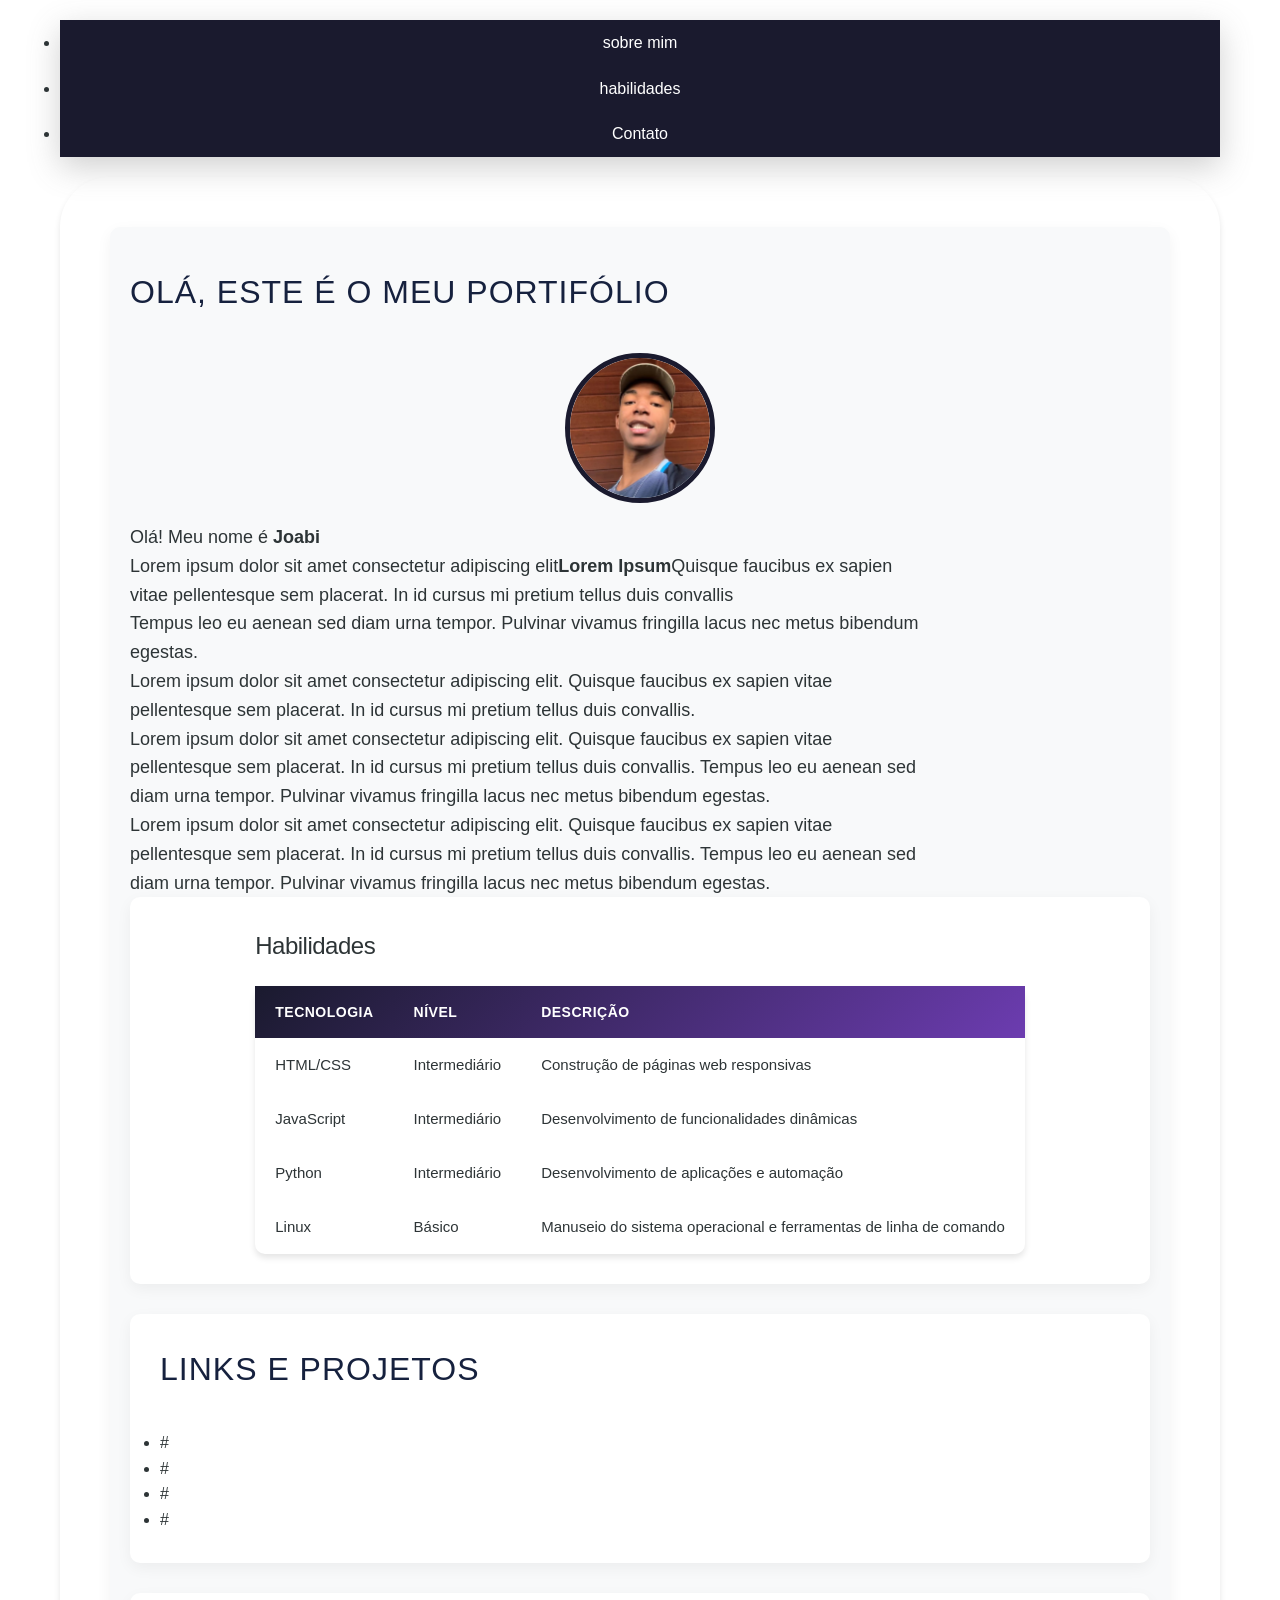
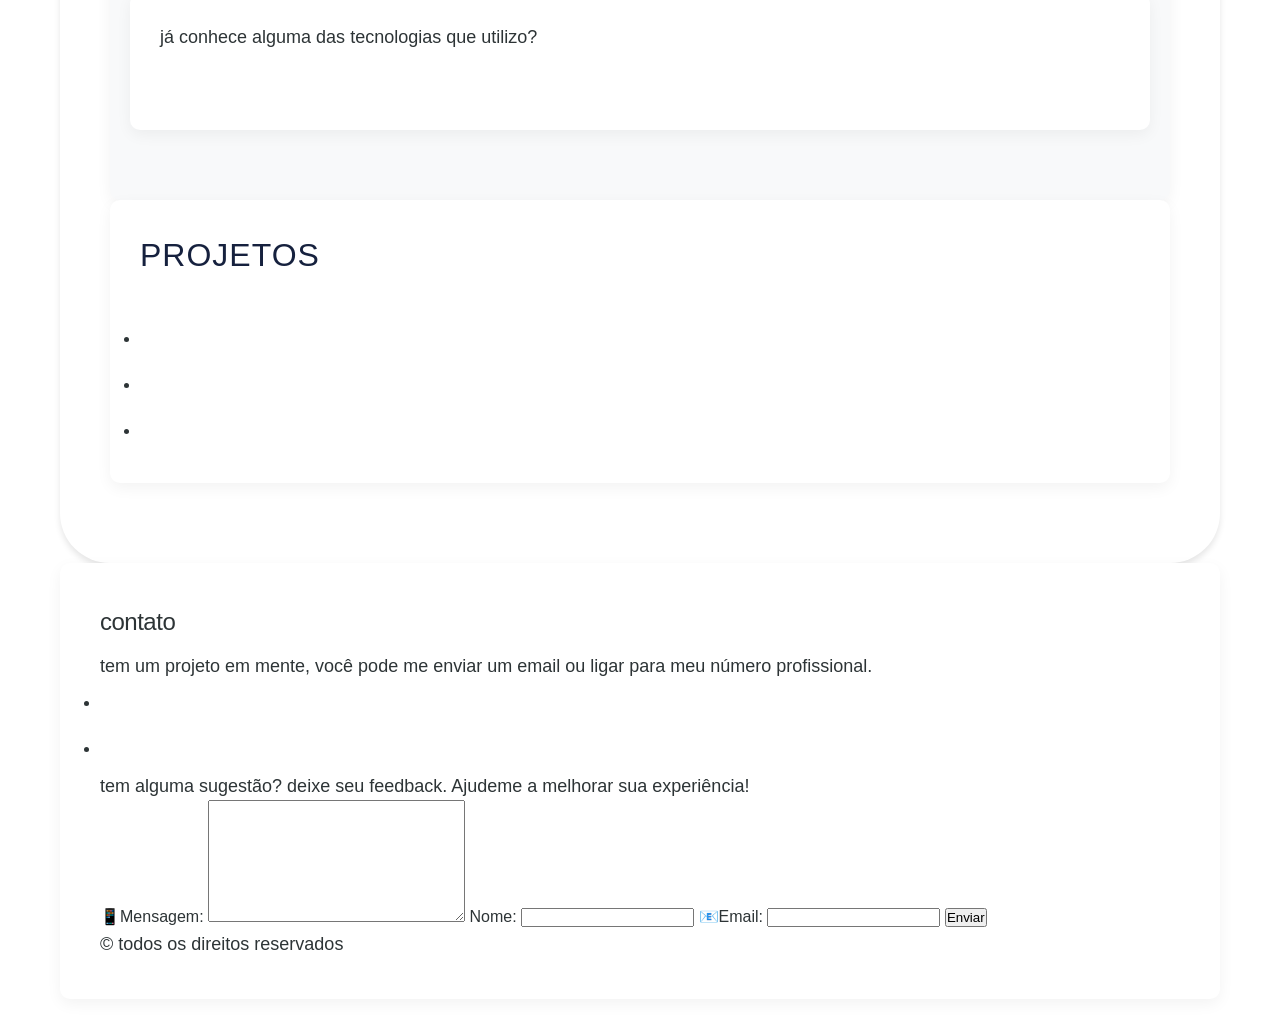
==== index.html @ afc43350 "ajustando texto corigindo erros de digitação e ajustando textos" ====
<!DOCTYPE html>
<html lang="pt-br">

<head>
    <meta charset="UTF-8">
    <meta name="viewport" content="width=device-width, initial-scale=1.0">
    <link rel="shortcut icon" href="favicon_io/favicon.ico" type="image/x-icon">
    <link rel="stylesheet" href="style.css">
    <title>projeto portifólio</title>
</head>

<body>
    <header>
        <nav class="glass-nav" id="glassnv"> <!--menu de navegacao-->
            <ul> <!--lista nao ordenada de links navegcao-->
                <li><a href="#sobre-mim">sobre mim</a></li>
                <li><a href="#habilidades">habilidades</a></li>
                <li><a href="#contato">Contato</a></li>
            </ul>
        </nav>
    </header>
    
    <main>
        <section class="container-principal" id="container-principal"> <!-- seção principal -->
            <h2 id="sobre-mim">Olá, este é o meu portifólio</h2>
            <img id="perfil-foto" src="imagens/perfilfoto.png" alt="Uma exposição de arte com quadros" />
            <div class="container-ptincipal-overlay">
                <article>
                    <p>Olá! Meu nome é <strong>Joabi</strong></p>

                    <p>Lorem ipsum dolor sit amet consectetur adipiscing elit<strong>Lorem Ipsum</strong>Quisque
                        faucibus ex
                        sapien vitae pellentesque sem placerat. In id cursus mi pretium tellus duis convallis</p>
                    <p>Tempus leo eu aenean sed diam urna tempor. Pulvinar vivamus fringilla lacus nec metus bibendum
                        egestas.</p>

                    <p>Lorem ipsum dolor sit amet consectetur adipiscing elit. Quisque faucibus ex sapien vitae
                        pellentesque
                        sem placerat. In id cursus mi pretium tellus duis convallis.</p>

                    <p>Lorem ipsum dolor sit amet consectetur adipiscing elit. Quisque faucibus ex sapien vitae
                        pellentesque sem placerat. In id cursus mi pretium tellus duis convallis. Tempus leo eu aenean
                        sed diam urna tempor. Pulvinar vivamus fringilla lacus nec metus bibendum egestas.</p>

                    <p>Lorem ipsum dolor sit amet consectetur adipiscing elit. Quisque faucibus ex sapien vitae
                        pellentesque sem placerat. In id cursus mi pretium tellus duis convallis. Tempus leo eu aenean
                        sed diam urna tempor. Pulvinar vivamus fringilla lacus nec metus bibendum egestas.</p>
                </article>
            </div>

            <section class="habilidades" id="habilidades"> <!-- seção de habilidades -->
                <aside>
                    <h3>Habilidades</h3>
                    <table class="tabela-habilidades">
                        <thead>
                            <tr>
                                <th data-label="Tecnologia">Tecnologia</th>
                                <th data-label="Nível">Nível</th>
                                <th data-label="Descrição">Descrição</th>
                            </tr>
                        </thead>
                        <tbody>
                            <tr>
                                <td data-label="Tecnologia">HTML/CSS</td>
                                <td data-label="Nível">Intermediário</td>
                                <td data-label="Descrição">Construção de páginas web responsivas</td>
                            </tr>
                            <tr>
                                <td data-label="Tecnologia">JavaScript</td>
                                <td data-label="Nível">Intermediário</td>
                                <td data-label="Descrição">Desenvolvimento de funcionalidades dinâmicas</td>
                            </tr>
                            <tr>
                                <td data-label="Tecnologia">Python</td>
                                <td data-label="Nível">Intermediário</td>
                                <td data-label="Descrição">Desenvolvimento de aplicações e automação</td>
                            </tr>
                            <tr>
                                <td data-label="Tecnologia">Linux</td>
                                <td data-label="Nível">Básico</td>
                                <td data-label="Descrição">Manuseio do sistema operacional e ferramentas de linha de
                                    comando
                                </td>
                            </tr>
                        </tbody>
                    </table>

                </aside>

            </section>

            <section> <!-- seção de outros projetos -->
                <h2 id="links">links e projetos</h2>
                <article>
                    <ul>
                        <li>#</li>
                        <li>#</li>
                        <li>#</li>
                        <li>#</li>
                    </ul>
                </article>
            </section>

            <section class="interacao" id="interacao"> <!-- seção de seleção de conhecimento do usuário -->
                <p> já conhece alguma das tecnologias que utilizo?</p>
                <p><a href="quiz.html">Faça o quiz de conhecimento</a></p>
            </section>

        </section>

        <section>

            <h2 id="links">Projetos</h2>
            <ul>
                <li><a href="#">Projeto 1</a></li>
                <li><a href="#">Projeto 2</a></li>
                <li><a href="#">Projeto 3</a></li>
            </ul>

        </section>

    </main>

    <footer> <!-- rodapé com contatos e sugestão de ideias -->
        <section class="container-footer" id="container">

            <h3 id="contato">contato</h3>

            <p>tem um projeto em mente, você pode me enviar um email ou ligar para meu número profissional.</p>

            <ul>
                <li><a href="mailto:seuemail@example.com">Email</a></li>
                <li><a href="tel:+551112345678">Número de telefone</a></li>
            </ul>

            <p>tem alguma sugestão? deixe seu feedback. Ajudeme a melhorar sua experiência!</p>

            <form action="" method="post">
                <label for="mensagem">📱Mensagem:</label>
                <textarea id="mensagem" name="mensagem" cols="30" rows="8" required></textarea>

                <label for="nome">Nome:</label>
                <input type="text" id="nome" name="nome" required>

                <label for="email">📧Email:</label>
                <input type="email" id="email" name="email" required>

                <button type="submit" id="enviar">Enviar</button>
                <p>&copy; todos os direitos reservados</p>
            </form>

        </section>


    </footer>

</body>

</html>
---- style.css ----
* {
    margin: 0;
    padding: 0;
    box-sizing: border-box;
}

:root{ 
   /* CORES PRINCIPAIS*/
    --cor-primaria: #1a1a2e;         /* Fundo escuro */
    --cor-secundaria: #16213e;        /* Azul escuro */
    --cor-destaque: #e94560;          /* Vermelho para destaque */
    --cor-roxo: #6c3cb0;              /* Roxo */
    
    /* CORES DE FUNDO */
    --cor-fundo: #f8f9fa;             /* Fundo claro */
    --cor-fundo-escuro: #1a1a2e;      /* Fundo escuro */
    
    /* CORES DE TEXTO */
    --cor-texto: #2d3436;             /* Texto principal */
    --cor-texto-claro: #636e72;       /* Texto secundário */
    --cor-branca: #ffffff;            /* Branco */
    
    /* SOMBRAS */
    --sombra-padrao: 0 4px 6px rgba(0,0,0,0.1);
    --sombra-forte: 0 10px 30px rgba(0,0,0,0.2);
    
    /* GRADIENTES */
    --gradiente-primario: linear-gradient(135deg, #1a1a2e, #6c3cb0);
}

body{
    font-family:'Inter', -apple-system, BlinkMacSystemFont, 'Segoe UI', sans-serif;
    background-color: var(--cor-branca);
    color: var(--cor-texto);
    line-height: 1.6;
    padding: 20px;
    max-width: 1200px;
    margin: 0 auto;
}

header{
    background-color:  var(--cor-primaria);
    text-align: center;
    margin-bottom: 20px;
    text-align: center;
    box-shadow: 0 10px 30px rgba(100, 100, 100, 0.3);
}

main{
    padding: 50px;
    border-radius: 50px;
    box-shadow: var(--sombra-padrao);
}

h1, h2, h3 {
    font-weight: 300;
    letter-spacing: -0.5px;
}

h1{
    font-size: 2.5em;
    margin-bottom: 20px;
}

h2{
    font-size: 32px;
    margin-bottom: 15px;
}

h3{
    font-size: 24px;
    margin-bottom: 10px;
}

p{
    color: var(--cor-texto);
    font-size: 18px;
    max-width: 800px;
}

.container-principal{
    max-width: 1200px;
    margin: 0 auto;
    padding: 40px 20px;
    background-color: var(--cor-fundo);
}



.container-footer{
    max-width: 1200px;
    margin: 0 auto;
    padding: 40px;
}

a {
    text-decoration: none;
    color: var(--cor-branca);
    padding: 10px 15px;
    display: block;
    transition: background-color 0.1s ease, color 0.1s ease;
}


.container h1{
    font-size: 2.5em;
    margin-bottom: 20px;
    color: var(--cor-primaria);
    text-align: center;
}

section{
    margin-bottom: 30px;
    padding: 30px;
    background-color: var(--cor-branca);
    border-radius: 10px;
    box-shadow: 0 5px 15px rgba(0, 0, 0, 0.05);
}

section h2{
    color: var(--cor-secundaria);
    margin-bottom: 15px;
    padding-bottom: 20px;
    font-size: 2em;
    text-transform: uppercase;
    letter-spacing: 1px;
}

section img{
    width:  150px;
    height: 150px;
    border-radius: 50%;
    object-fit: cover;
    border: 5px solid var(--cor-primaria);
    box-shadow:
     - 3px 3px 10px rgba(0,0,0,0.15),
     - 8px 8px 25px rgba(0,0,0,0.08);
     display: block;
     margin: 0 auto 20px;
     transition: all 0.4s ease;
}

section img:hover{
    transform: scale(1.05);
    box-shadow:
    - 5px 5px 20px rgba(108, 60, 176, 0.3),
    - 10px 10px 40px rgba(108, 60, 176, 0.15);
}

.tabela-habilidades{
    width: 100%;
    border-collapse: collapse;
    margin-top: 20px;
    font-family: 'Inter', -apple-system, BlinkMacSystemFont, 'Segoe UI', sans-serif;
    box-shadow: var(--sombra-padrao);
    border-radius: 10px;
    overflow-x: hidden;
}

.tabela-habilidades thead{
   background: var(--gradiente-primario);
   color: var(--cor-branca);
}

.tabela-habilidades th {
    padding: 15px 20px;
    text-align: left;
    font-weight: 600;
    text-transform: uppercase;
    letter-spacing: 0.5px;
    font-size: 14px;
}

.tabela-habilidades td {
    padding: 15px 20px;
    border-bottom: 1px solid var(--cor-cinza-medio);
    font-size: 15px;
    transition: all 0.3s ease;
}

.tabela-habilidades tbody tr:hover {
    background-color: var(--cor-cinza-medio);
    transform:scale(1.01);
}

.habilidades{
    display: flex;
    flex-wrap: wrap;
    gap: 20px;
    justify-content: center;
}
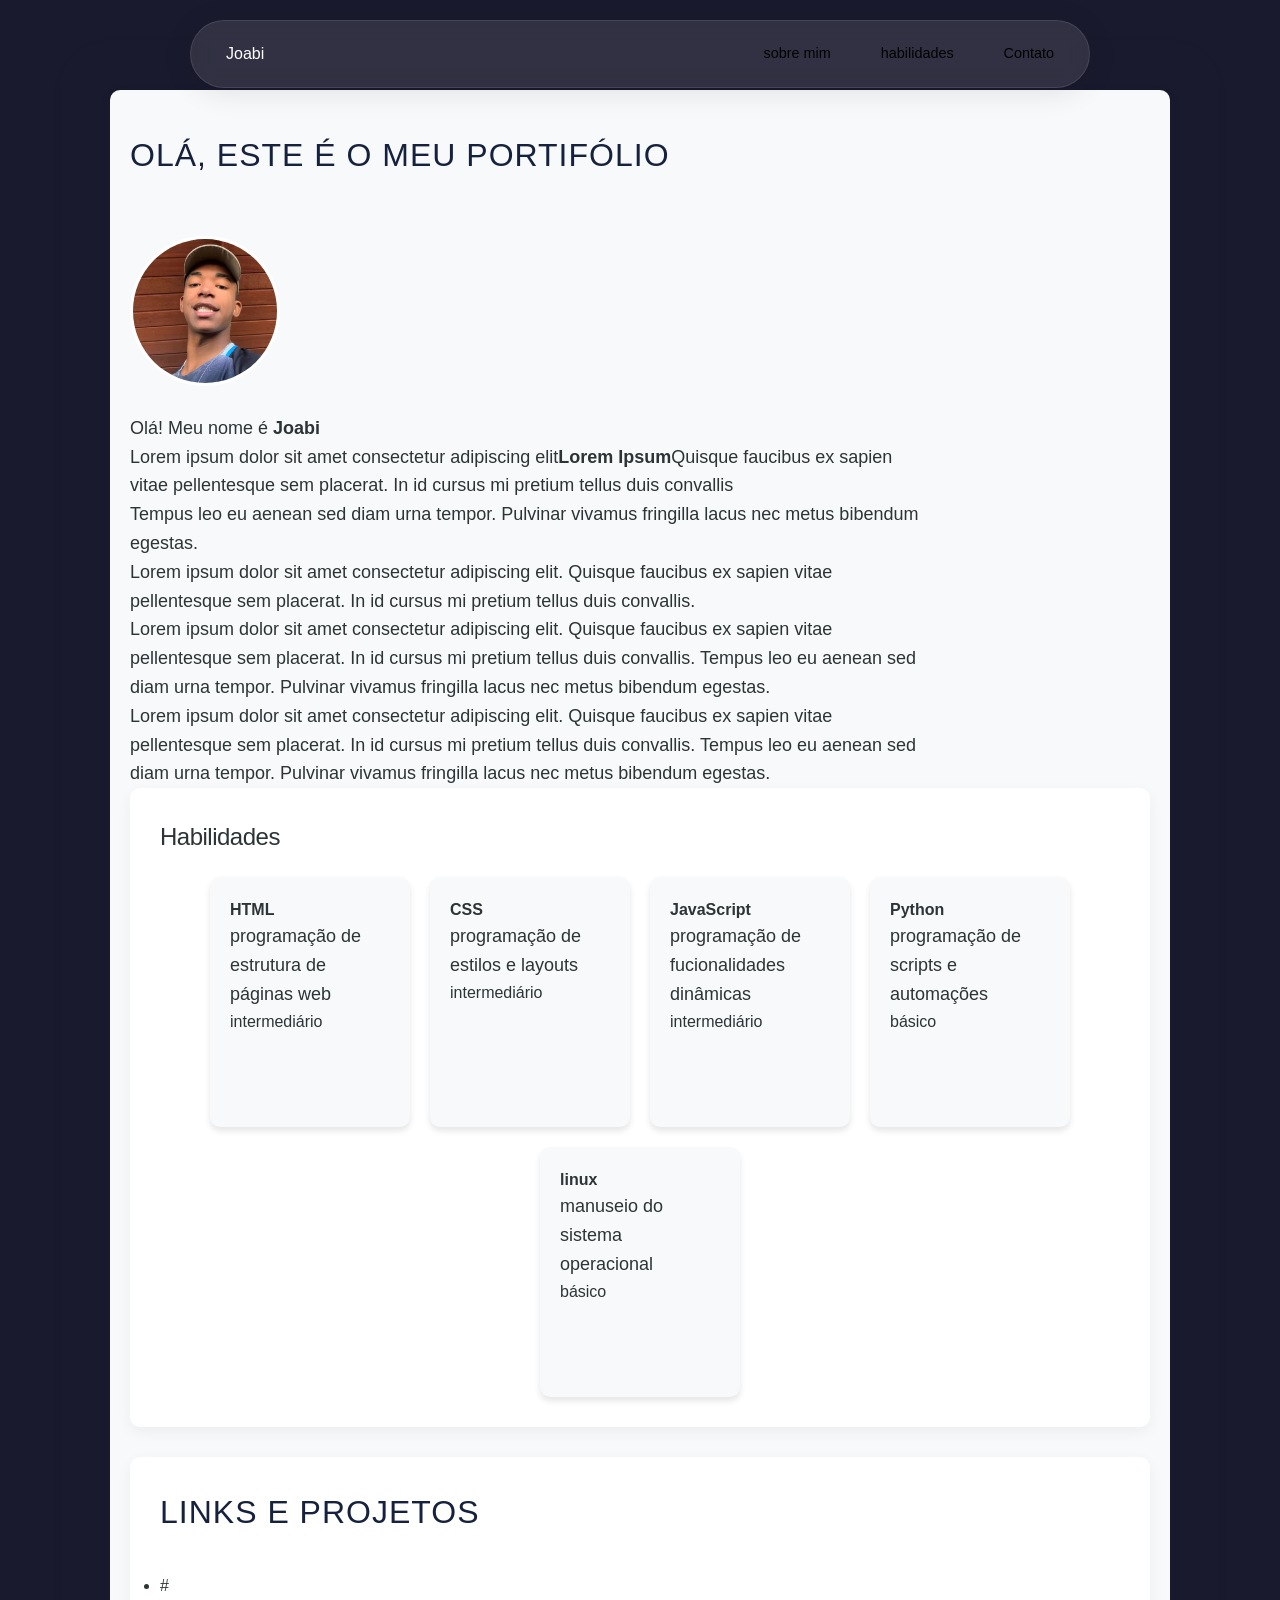
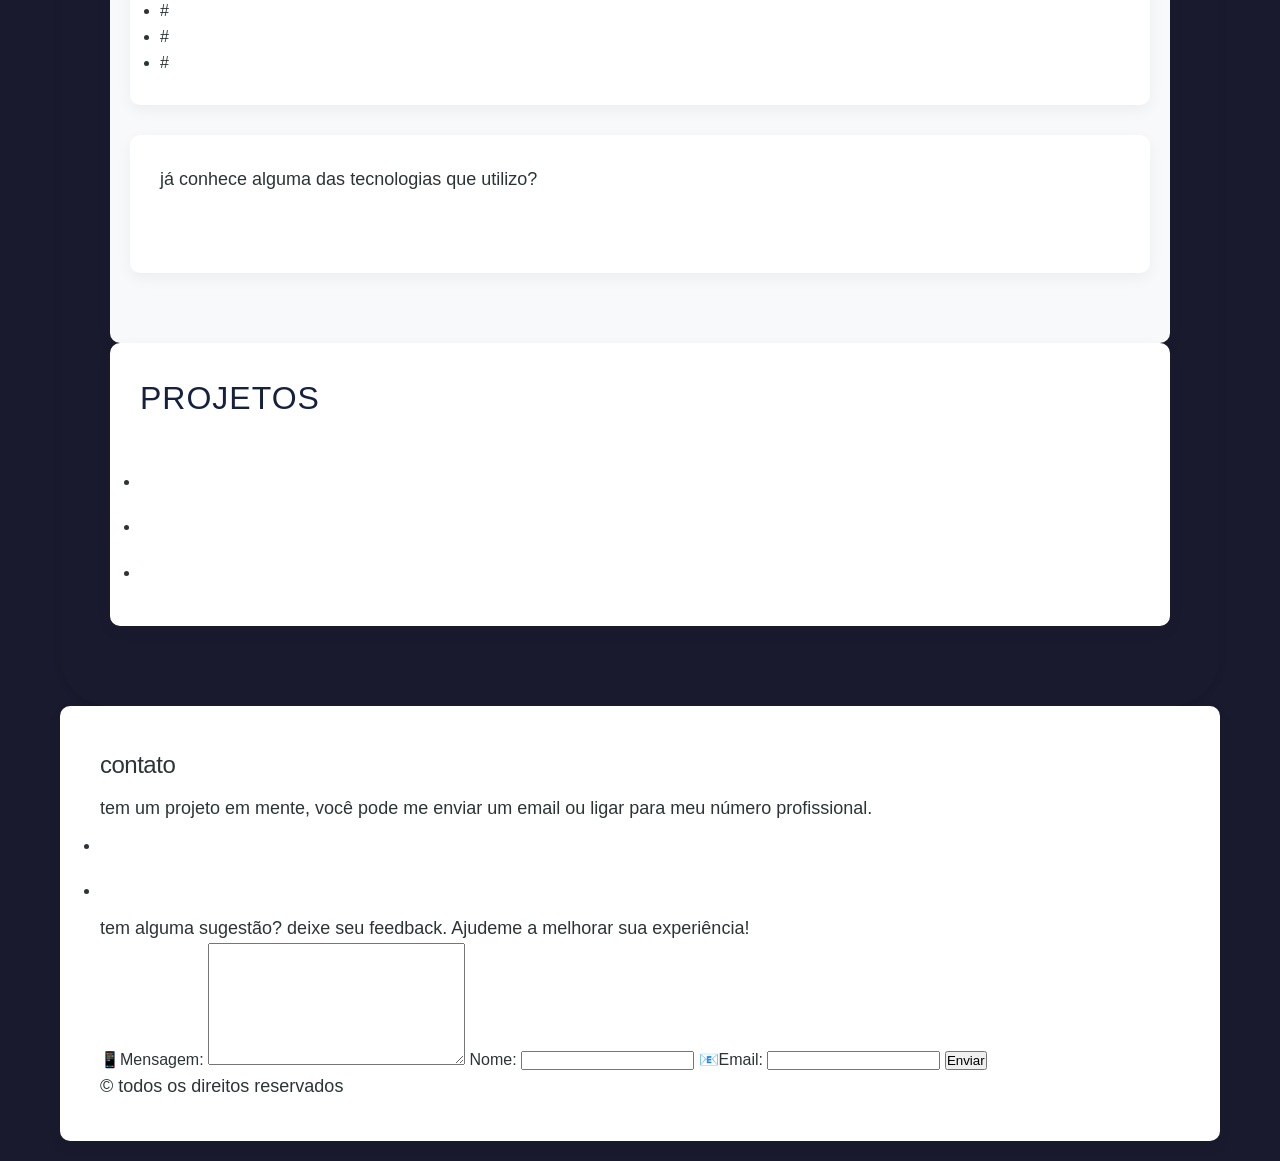
==== commit 9a67ae42: "criando menu de card com skills usando div invés de listas usando div no lugar de listas para fazer " ====
--- a/index.html
+++ b/index.html
@@ -12,19 +12,25 @@
 <body>
     <header>
         <nav class="glass-nav" id="glassnv"> <!--menu de navegacao-->
-            <ul> <!--lista nao ordenada de links navegcao-->
+
+            <div class="logo">
+                <a href="#">Joabi</a>
+            </div>
+
+
+            <ul class="nav-links"> <!--lista nao ordenada de links navegcao-->
                 <li><a href="#sobre-mim">sobre mim</a></li>
                 <li><a href="#habilidades">habilidades</a></li>
                 <li><a href="#contato">Contato</a></li>
             </ul>
         </nav>
     </header>
-    
+
     <main>
         <section class="container-principal" id="container-principal"> <!-- seção principal -->
             <h2 id="sobre-mim">Olá, este é o meu portifólio</h2>
-            <img id="perfil-foto" src="imagens/perfilfoto.png" alt="Uma exposição de arte com quadros" />
-            <div class="container-ptincipal-overlay">
+            <div id="foto-perfil"><img id="perfil-foto" src="imagens/perfilfoto.png" alt="..." /></div>
+            <div class="container-principal-overlay">
                 <article>
                     <p>Olá! Meu nome é <strong>Joabi</strong></p>
 
@@ -49,48 +55,46 @@
             </div>
 
             <section class="habilidades" id="habilidades"> <!-- seção de habilidades -->
-                <aside>
+        
                     <h3>Habilidades</h3>
-                    <table class="tabela-habilidades">
-                        <thead>
-                            <tr>
-                                <th data-label="Tecnologia">Tecnologia</th>
-                                <th data-label="Nível">Nível</th>
-                                <th data-label="Descrição">Descrição</th>
-                            </tr>
-                        </thead>
-                        <tbody>
-                            <tr>
-                                <td data-label="Tecnologia">HTML/CSS</td>
-                                <td data-label="Nível">Intermediário</td>
-                                <td data-label="Descrição">Construção de páginas web responsivas</td>
-                            </tr>
-                            <tr>
-                                <td data-label="Tecnologia">JavaScript</td>
-                                <td data-label="Nível">Intermediário</td>
-                                <td data-label="Descrição">Desenvolvimento de funcionalidades dinâmicas</td>
-                            </tr>
-                            <tr>
-                                <td data-label="Tecnologia">Python</td>
-                                <td data-label="Nível">Intermediário</td>
-                                <td data-label="Descrição">Desenvolvimento de aplicações e automação</td>
-                            </tr>
-                            <tr>
-                                <td data-label="Tecnologia">Linux</td>
-                                <td data-label="Nível">Básico</td>
-                                <td data-label="Descrição">Manuseio do sistema operacional e ferramentas de linha de
-                                    comando
-                                </td>
-                            </tr>
-                        </tbody>
-                    </table>
 
-                </aside>
+                    <div class="container-cards">
+
+                        <div class="habilidade">
+                            <h4>HTML</h4>
+                            <p>programação de estrutura de páginas web</p>
+                            <span>intermediário</span>
+                        </div>
+
+                        <div class="habilidade">
+                            <h4>CSS</h4>
+                            <p>programação de estilos e layouts</p>
+                            <span>intermediário</span>
+                        </div>
+
+                        <div class="habilidade">
+                            <h4>JavaScript</h4>
+                           <p>programação de fucionalidades dinâmicas</p>
+                           <span>intermediário</span>
+                        </div>
+
+                        <div class="habilidade">
+                            <h4>Python</h4>
+                            <p>programação de scripts e automações</p>
+                            <span>básico</span>
+                        </div>
+
+                        <div class="habilidade">
+                            <h4>linux</h4>
+                            <p>manuseio do sistema operacional</p>
+                            <span>básico</span>
+                        </div>
+                    </div>
 
             </section>
 
             <section> <!-- seção de outros projetos -->
-                <h2 id="links">links e projetos</h2>
+                <h2 id="links de projetos">links e projetos</h2>
                 <article>
                     <ul>
                         <li>#</li>
--- a/style.css
+++ b/style.css
@@ -1,38 +1,45 @@
-
-
 * {
     margin: 0;
     padding: 0;
     box-sizing: border-box;
-}
-
-:root{ 
-   /* CORES PRINCIPAIS*/
-    --cor-primaria: #1a1a2e;         /* Fundo escuro */
-    --cor-secundaria: #16213e;        /* Azul escuro */
-    --cor-destaque: #e94560;          /* Vermelho para destaque */
-    --cor-roxo: #6c3cb0;              /* Roxo */
-    
+    font-family: 'Inter', -apple-system, BlinkMacSystemFont, 'Segoe UI', sans-serif;}
+
+:root {
+    /* CORES PRINCIPAIS*/
+    --cor-primaria: #1a1a2e;
+    /* Fundo escuro */
+    --cor-secundaria: #16213e;
+    /* Azul escuro */
+    --cor-destaque: #e94560;
+    /* Vermelho para destaque */
+    --cor-roxo: #6c3cb0;
+    /* Roxo */
+
     /* CORES DE FUNDO */
-    --cor-fundo: #f8f9fa;             /* Fundo claro */
-    --cor-fundo-escuro: #1a1a2e;      /* Fundo escuro */
-    
+    --cor-fundo: #f8f9fa;
+    /* Fundo claro */
+    --cor-fundo-escuro: #1a1a2e;
+    /* Fundo escuro */
+
     /* CORES DE TEXTO */
-    --cor-texto: #2d3436;             /* Texto principal */
-    --cor-texto-claro: #636e72;       /* Texto secundário */
-    --cor-branca: #ffffff;            /* Branco */
-    
+    --cor-texto: #2d3436;
+    /* Texto principal */
+    --cor-texto-claro: #636e72;
+    /* Texto secundário */
+    --cor-branca: #ffffff;
+    /* Branco */
+
     /* SOMBRAS */
-    --sombra-padrao: 0 4px 6px rgba(0,0,0,0.1);
-    --sombra-forte: 0 10px 30px rgba(0,0,0,0.2);
-    
+    --sombra-padrao: 0 4px 6px rgba(0, 0, 0, 0.1);
+    --sombra-forte: 0 10px 30px rgba(0, 0, 0, 0.2);
+
     /* GRADIENTES */
     --gradiente-primario: linear-gradient(135deg, #1a1a2e, #6c3cb0);
 }
 
-body{
-    font-family:'Inter', -apple-system, BlinkMacSystemFont, 'Segoe UI', sans-serif;
-    background-color: var(--cor-branca);
+body {
+    font-family: 'Inter', -apple-system, BlinkMacSystemFont, 'Segoe UI', sans-serif;
+    background-color: var(--cor-fundo-escuro);
     color: var(--cor-texto);
     line-height: 1.6;
     padding: 20px;
@@ -40,47 +47,100 @@
     margin: 0 auto;
 }
 
-header{
-    background-color:  var(--cor-primaria);
-    text-align: center;
-    margin-bottom: 20px;
-    text-align: center;
-    box-shadow: 0 10px 30px rgba(100, 100, 100, 0.3);
-}
-
-main{
+header {
+    display: flex;
+    justify-content: center;
+    width: 100%;
+    padding-top: 20px;
+}
+
+.glass-nav {
+    display: flex;
+    justify-content: space-between;
+    align-items: center;
+
+
+    width: 90%;
+    max-width: 900px;
+    padding: 10px 20px;
+
+
+    position: fixed;
+    top: 20px;
+    Left: 50%;
+    transform: translateX(-50%);
+    z-index: 1000;
+
+    background: rgba(255, 255, 255, 0.1);
+    backdrop-filter: blur(10px);
+    -webkit-backdrop-filter: blur(10px);
+    border: 1px solid rgba(255, 255, 255, 0.1);
+    border-radius: 50px;
+    box-shadow: 0 4px 30px rgba(0, 0, 0, 0.1);
+}
+
+.nav-logo  a {
+    color: #fff;
+    font-weight: bold;
+    text-decoration: none;
+    font-size: 1.1rem;
+    letter-spacing: -0.5px;
+}
+
+.nav-links {
+    display: flex;
+    list-style: none;
+    gap: 20px;
+    margin:0%;
+    padding:0%;
+}
+
+.nav-links li a {
+    color: #020202;
+    text-decoration: none;
+    font-size: 0.9rem;
+    transition: color 0.3s ease;
+}
+
+.nav-links li a:hover {
+    color: var(--cor-roxo);
+}
+
+main {
     padding: 50px;
     border-radius: 50px;
     box-shadow: var(--sombra-padrao);
 }
 
-h1, h2, h3 {
+h1,
+h2,
+h3 {
     font-weight: 300;
     letter-spacing: -0.5px;
 }
 
-h1{
+h1 {
     font-size: 2.5em;
     margin-bottom: 20px;
 }
 
-h2{
+h2 {
     font-size: 32px;
     margin-bottom: 15px;
 }
 
-h3{
+h3 {
     font-size: 24px;
     margin-bottom: 10px;
 }
 
-p{
+p {
     color: var(--cor-texto);
     font-size: 18px;
     max-width: 800px;
 }
 
-.container-principal{
+.container-principal {
     max-width: 1200px;
     margin: 0 auto;
     padding: 40px 20px;
@@ -89,7 +149,7 @@
 
 
 
-.container-footer{
+.container-footer {
     max-width: 1200px;
     margin: 0 auto;
     padding: 40px;
@@ -104,14 +164,14 @@
 }
 
 
-.container h1{
+.container h1 {
     font-size: 2.5em;
     margin-bottom: 20px;
     color: var(--cor-primaria);
     text-align: center;
 }
 
-section{
+section {
     margin-bottom: 30px;
     padding: 30px;
     background-color: var(--cor-branca);
@@ -119,7 +179,7 @@
     box-shadow: 0 5px 15px rgba(0, 0, 0, 0.05);
 }
 
-section h2{
+section h2 {
     color: var(--cor-secundaria);
     margin-bottom: 15px;
     padding-bottom: 20px;
@@ -128,71 +188,44 @@
     letter-spacing: 1px;
 }
 
-section img{
-    width:  150px;
+#perfil-foto{
+    width: 150px;
     height: 150px;
+    object-fit: cover;
     border-radius: 50%;
-    object-fit: cover;
-    border: 5px solid var(--cor-primaria);
-    box-shadow:
-     - 3px 3px 10px rgba(0,0,0,0.15),
-     - 8px 8px 25px rgba(0,0,0,0.08);
-     display: block;
-     margin: 0 auto 20px;
-     transition: all 0.4s ease;
-}
-
-section img:hover{
-    transform: scale(1.05);
-    box-shadow:
-    - 5px 5px 20px rgba(108, 60, 176, 0.3),
-    - 10px 10px 40px rgba(108, 60, 176, 0.15);
-}
-
-.tabela-habilidades{
-    width: 100%;
-    border-collapse: collapse;
-    margin-top: 20px;
-    font-family: 'Inter', -apple-system, BlinkMacSystemFont, 'Segoe UI', sans-serif;
-    box-shadow: var(--sombra-padrao);
-    border-radius: 10px;
-    overflow-x: hidden;
-}
-
-.tabela-habilidades thead{
-   background: var(--gradiente-primario);
-   color: var(--cor-branca);
-}
-
-.tabela-habilidades th {
-    padding: 15px 20px;
-    text-align: left;
-    font-weight: 600;
-    text-transform: uppercase;
-    letter-spacing: 0.5px;
-    font-size: 14px;
-}
-
-.tabela-habilidades td {
-    padding: 15px 20px;
-    border-bottom: 1px solid var(--cor-cinza-medio);
-    font-size: 15px;
-    transition: all 0.3s ease;
-}
-
-.tabela-habilidades tbody tr:hover {
-    background-color: var(--cor-cinza-medio);
-    transform:scale(1.01);
-}
-
-.habilidades{
+
+    border: 3px solid var(--cor-branca);
+    margin: 20px auto;
+    transition: transform 0.3s ease
+}
+
+#perfil-foto:hover { transform: scale(1.05);
+}
+
+.container-cards{
     display: flex;
     flex-wrap: wrap;
     gap: 20px;
     justify-content: center;
-}
-
-
-
-
-
+    margin-top: 20px;
+}
+
+.habilidade{
+    display: flex;
+    flex-direction: column;
+    align-items: flex-start;
+
+    width: 200px;
+    min-height: 250px;
+    padding: 20px;
+
+    background-color: var(--cor-fundo);
+    border-radius: 10px;
+    box-shadow: var(--sombra-padrao);
+    transition: transform 0.3s ease, box-shadow 0.3s ease;
+}
+
+.habilidades:hover {
+    transform: translateY(-5px);
+    box-shadow: var(--sombra-forte);
+}
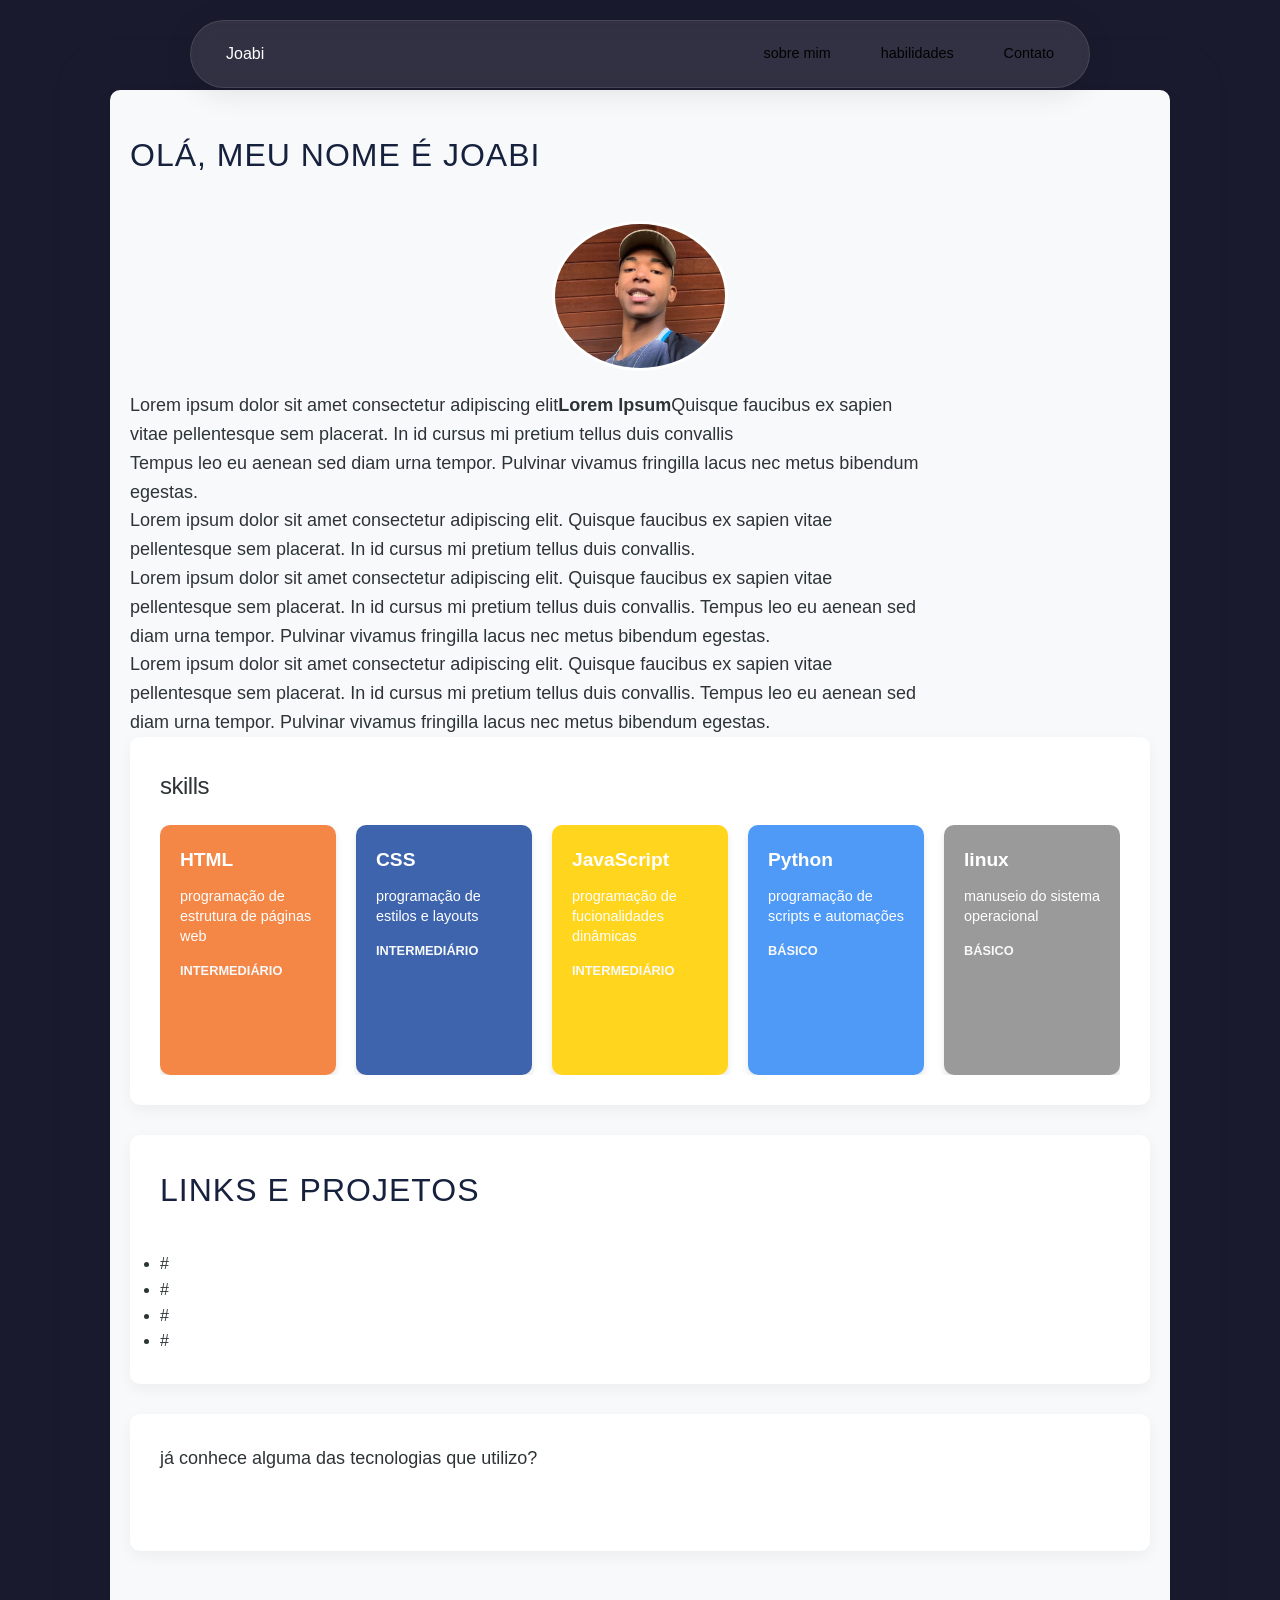
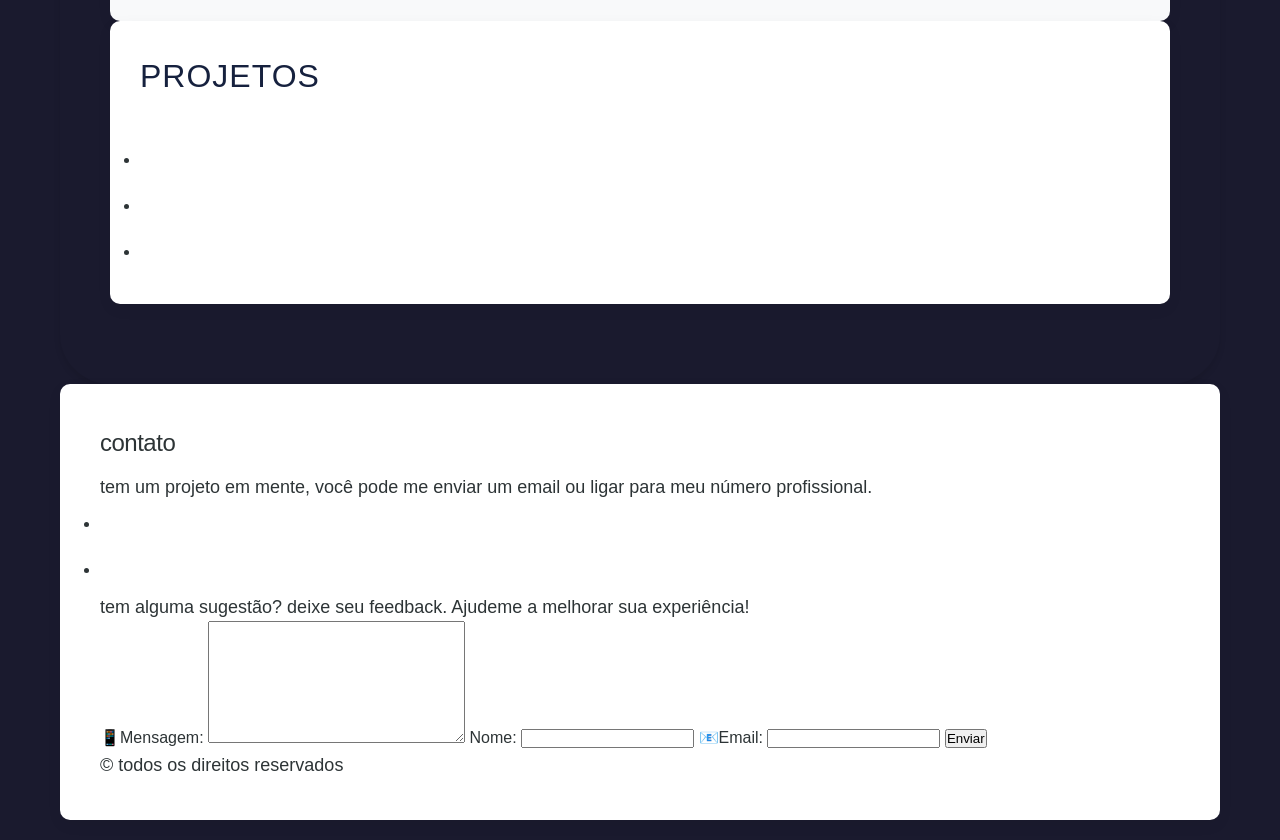
==== commit 28d3624d: "trocando apresentação e mudando class criação de containes de habilidades estilo cards" ====
--- a/index.html
+++ b/index.html
@@ -28,11 +28,10 @@
 
     <main>
         <section class="container-principal" id="container-principal"> <!-- seção principal -->
-            <h2 id="sobre-mim">Olá, este é o meu portifólio</h2>
+            <h2 id="sobre-mim">Olá, meu nome é Joabi</h2>
             <div id="foto-perfil"><img id="perfil-foto" src="imagens/perfilfoto.png" alt="..." /></div>
             <div class="container-principal-overlay">
                 <article>
-                    <p>Olá! Meu nome é <strong>Joabi</strong></p>
 
                     <p>Lorem ipsum dolor sit amet consectetur adipiscing elit<strong>Lorem Ipsum</strong>Quisque
                         faucibus ex
@@ -56,44 +55,44 @@
 
             <section class="habilidades" id="habilidades"> <!-- seção de habilidades -->
         
-                    <h3>Habilidades</h3>
+                    <h3>skills</h3>
 
                     <div class="container-cards">
 
                         <div class="habilidade">
-                            <h4>HTML</h4>
+                            <h4 class="icon">HTML</h4>
                             <p>programação de estrutura de páginas web</p>
-                            <span>intermediário</span>
+                            <span class="nivel">intermediário</span>
                         </div>
 
                         <div class="habilidade">
-                            <h4>CSS</h4>
+                            <h4 class="icon">CSS</h4>
                             <p>programação de estilos e layouts</p>
-                            <span>intermediário</span>
+                            <span class="nivel">intermediário</span>
                         </div>
 
                         <div class="habilidade">
-                            <h4>JavaScript</h4>
+                            <h4 class="icon">JavaScript</h4>
                            <p>programação de fucionalidades dinâmicas</p>
-                           <span>intermediário</span>
+                           <span class="nivel">intermediário</span>
                         </div>
 
                         <div class="habilidade">
-                            <h4>Python</h4>
+                            <h4 class="icon">Python</h4>
                             <p>programação de scripts e automações</p>
-                            <span>básico</span>
+                            <span class="nivel">básico</span>
                         </div>
 
                         <div class="habilidade">
-                            <h4>linux</h4>
+                            <h4 class="icon">linux</h4>
                             <p>manuseio do sistema operacional</p>
-                            <span>básico</span>
+                            <span class="nivel">básico</span>
                         </div>
                     </div>
 
             </section>
 
-            <section> <!-- seção de outros projetos -->
+            <section> <!--seção de links-->
                 <h2 id="links de projetos">links e projetos</h2>
                 <article>
                     <ul>
@@ -105,7 +104,7 @@
                 </article>
             </section>
 
-            <section class="interacao" id="interacao"> <!-- seção de seleção de conhecimento do usuário -->
+            <section class="interacao" id="interacao"> <!-- seção de conhecimento do usuário -->
                 <p> já conhece alguma das tecnologias que utilizo?</p>
                 <p><a href="quiz.html">Faça o quiz de conhecimento</a></p>
             </section>
--- a/style.css
+++ b/style.css
@@ -15,6 +15,21 @@
     --cor-roxo: #6c3cb0;
     /* Roxo */
 
+    --cor-larnja:#f26716ca;
+    /* Laranja */
+
+    --cor-azul:#003494c2;
+    /* Azul */
+
+    --cor-amarelo:#ffd000e2;
+    /* Amarelo */
+
+    --cor-azul-claro:#2b86f6d3;
+    /* Azul claro */
+
+    --cor-cinza:#5858589a;
+    /* Cinza */
+
     /* CORES DE FUNDO */
     --cor-fundo: #f8f9fa;
     /* Fundo claro */
@@ -188,8 +203,14 @@
     letter-spacing: 1px;
 }
 
+img {
+    max-width: 100%;
+    height: auto;
+    display: block;
+}
+
 #perfil-foto{
-    width: 150px;
+    max-width: 100%;
     height: 150px;
     object-fit: cover;
     border-radius: 50%;
@@ -204,28 +225,101 @@
 
 .container-cards{
     display: flex;
-    flex-wrap: wrap;
+    flex-wrap: nowrap;
+    overflow-x: auto;
+    scroll-snap-type: x mandatory;
+    -webkit-overflow-scrolling: touch;
+    scrollbar-width: none; /* Firefox */
+    -ms-overflow-style: none;  /* Internet Explorer 10+ */
+
     gap: 20px;
     justify-content: center;
     margin-top: 20px;
 }
 
 .habilidade{
+    /* Layout Interno */
     display: flex;
     flex-direction: column;
     align-items: flex-start;
 
+    /* Tamanho */
     width: 200px;
     min-height: 250px;
     padding: 20px;
-
-    background-color: var(--cor-fundo);
+    scroll-snap-align: start;
+
+    /* Visual */
     border-radius: 10px;
     box-shadow: var(--sombra-padrao);
     transition: transform 0.3s ease, box-shadow 0.3s ease;
 }
 
-.habilidades:hover {
+.habilidade:hover {
     transform: translateY(-5px);
     box-shadow: var(--sombra-forte);
 }
+
+.habilidade h4{
+    font-size: 1.2em;
+    color: var(--cor-branca);
+    margin-bottom: 10px;
+}
+
+.habilidade p{
+    font-size: 0.9rem;
+    color: var(--cor-branca);
+    margin-bottom: 15px;
+    line-height: 1.4;
+}
+
+.habilidade span{
+    font-size: 0.8rem;
+    font-weight: bold;
+    text-transform: uppercase;
+    color: var(--cor-fundo);
+}
+
+.habilidade:nth-child(1) {
+    background-color: var(--cor-larnja);
+}
+
+.habilidade:nth-child(2) {
+    background-color: var(--cor-azul);
+}
+
+.habilidade:nth-child(3) {
+    background-color: var(--cor-amarelo);
+}
+
+.habilidade:nth-child(4) {
+    background-color: var(--cor-azul-claro);
+}
+
+.habilidade:nth-child(5) {
+    background-color: var(--cor-cinza);
+}
+
+@media(max-width: 600px) {
+    .main {
+        padding: 20px;
+    }
+
+    .container-principal {
+        padding: 20px 10px;
+    }
+
+    .habilidade {
+        width: 100%;
+        min-height: auto;
+    }
+    
+    body {
+        padding: 10px;
+    }
+
+    #perfil-foto {
+        width: 100px;
+        height: 100px;
+    }
+}
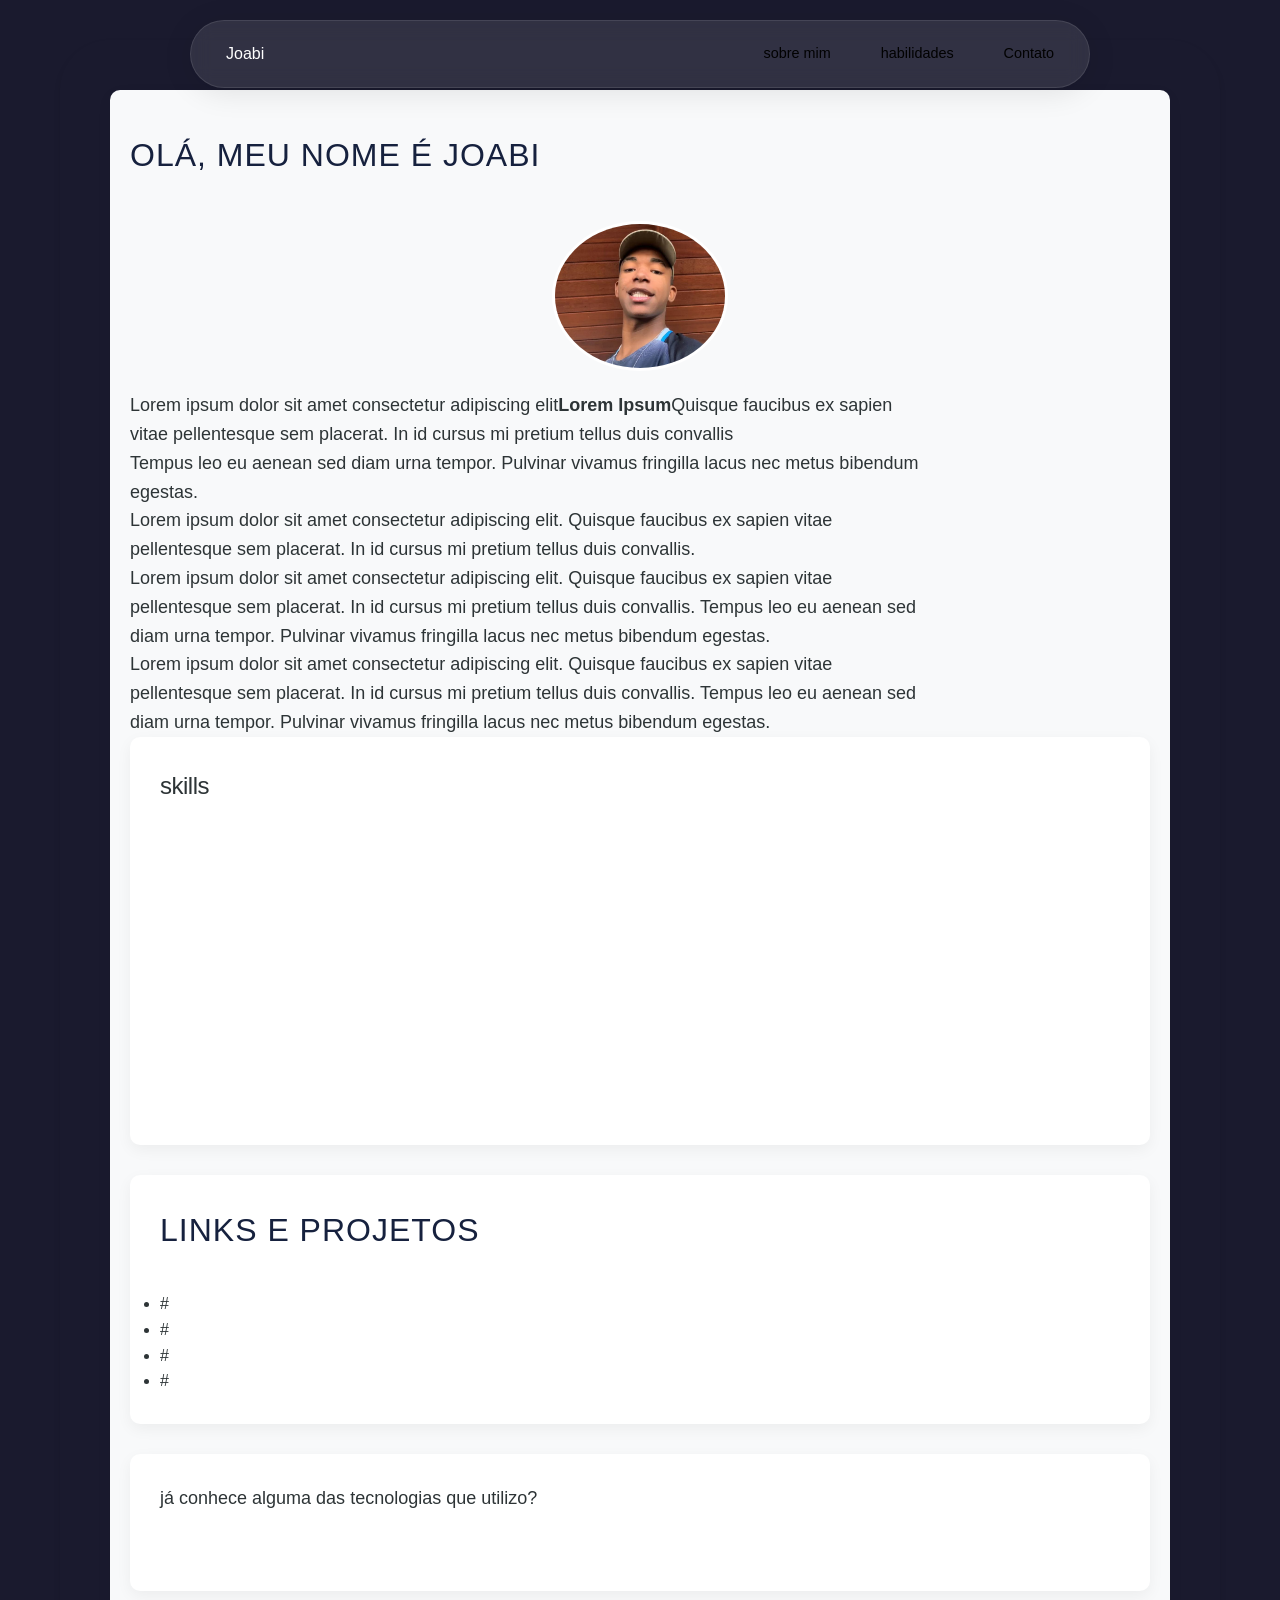
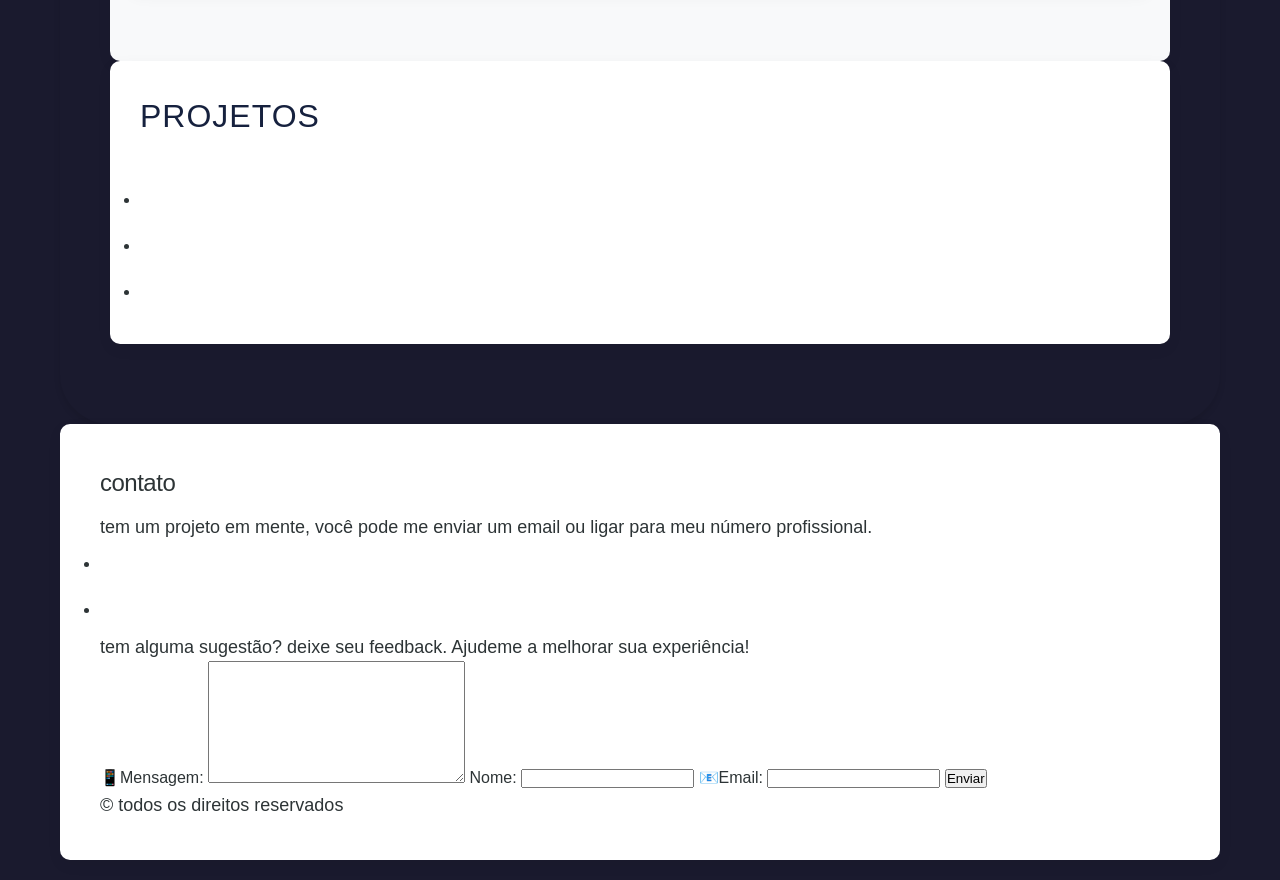
==== commit e17af8b5: "cards ajuste de tempo ajustando tempo dos cards" ====
--- a/index.html
+++ b/index.html
@@ -59,31 +59,31 @@
 
                     <div class="container-cards">
 
-                        <div class="habilidade">
+                        <div class="habilidade" style="--index: 0;">
                             <h4 class="icon">HTML</h4>
                             <p>programação de estrutura de páginas web</p>
                             <span class="nivel">intermediário</span>
                         </div>
 
-                        <div class="habilidade">
+                        <div class="habilidade" style="--index: 1;">
                             <h4 class="icon">CSS</h4>
                             <p>programação de estilos e layouts</p>
                             <span class="nivel">intermediário</span>
                         </div>
 
-                        <div class="habilidade">
+                        <div class="habilidade" style="--index: 2;">
                             <h4 class="icon">JavaScript</h4>
                            <p>programação de fucionalidades dinâmicas</p>
                            <span class="nivel">intermediário</span>
                         </div>
 
-                        <div class="habilidade">
+                        <div class="habilidade" style="--index: 3;">
                             <h4 class="icon">Python</h4>
                             <p>programação de scripts e automações</p>
                             <span class="nivel">básico</span>
                         </div>
 
-                        <div class="habilidade">
+                        <div class="habilidade" style="--index: 4;">
                             <h4 class="icon">linux</h4>
                             <p>manuseio do sistema operacional</p>
                             <span class="nivel">básico</span>
--- a/style.css
+++ b/style.css
@@ -7,42 +7,19 @@
 :root {
     /* CORES PRINCIPAIS*/
     --cor-primaria: #1a1a2e;
-    /* Fundo escuro */
     --cor-secundaria: #16213e;
-    /* Azul escuro */
     --cor-destaque: #e94560;
-    /* Vermelho para destaque */
     --cor-roxo: #6c3cb0;
-    /* Roxo */
-
-    --cor-larnja:#f26716ca;
-    /* Laranja */
-
-    --cor-azul:#003494c2;
-    /* Azul */
-
-    --cor-amarelo:#ffd000e2;
-    /* Amarelo */
-
-    --cor-azul-claro:#2b86f6d3;
-    /* Azul claro */
-
-    --cor-cinza:#5858589a;
-    /* Cinza */
-
-    /* CORES DE FUNDO */
+    --cor-larnja: #f26716;    
+    --cor-azul: #003494;      
+    --cor-amarelo: #ffd000;   
+    --cor-azul-claro: #2b86f6; 
+    --cor-cinza: #585858;     
     --cor-fundo: #f8f9fa;
-    /* Fundo claro */
     --cor-fundo-escuro: #1a1a2e;
-    /* Fundo escuro */
-
-    /* CORES DE TEXTO */
     --cor-texto: #2d3436;
-    /* Texto principal */
     --cor-texto-claro: #636e72;
-    /* Texto secundário */
     --cor-branca: #ffffff;
-    /* Branco */
 
     /* SOMBRAS */
     --sombra-padrao: 0 4px 6px rgba(0, 0, 0, 0.1);
@@ -82,7 +59,7 @@
 
     position: fixed;
     top: 20px;
-    Left: 50%;
+    left: 50%;
     transform: translateX(-50%);
     z-index: 1000;
 
@@ -203,6 +180,7 @@
     letter-spacing: 1px;
 }
 
+/*imagens responsivas */
 img {
     max-width: 100%;
     height: auto;
@@ -220,45 +198,53 @@
     transition: transform 0.3s ease
 }
 
+
+
 #perfil-foto:hover { transform: scale(1.05);
 }
 
+/* Estilo para a seção de habilidades */
 .container-cards{
     display: flex;
-    flex-wrap: nowrap;
-    overflow-x: auto;
-    scroll-snap-type: x mandatory;
-    -webkit-overflow-scrolling: touch;
-    scrollbar-width: none; /* Firefox */
-    -ms-overflow-style: none;  /* Internet Explorer 10+ */
-
-    gap: 20px;
+    overflow: hidden;
+    position: relative;
     justify-content: center;
-    margin-top: 20px;
+    width: 100%;
+    height: 300px;
 }
 
 .habilidade{
-    /* Layout Interno */
-    display: flex;
-    flex-direction: column;
-    align-items: flex-start;
-
-    /* Tamanho */
+    position: absolute;
+    transform: translateX(80px);
+
+    flex: 0 0 200px;
     width: 200px;
     min-height: 250px;
     padding: 20px;
-    scroll-snap-align: start;
-
-    /* Visual */
     border-radius: 10px;
     box-shadow: var(--sombra-padrao);
-    transition: transform 0.3s ease, box-shadow 0.3s ease;
-}
-
-.habilidade:hover {
-    transform: translateY(-5px);
-    box-shadow: var(--sombra-forte);
-}
+
+    opacity: 0;
+    animation: aparecer-e-sai 6s ease-in-out infinite;
+    animation-delay: calc(var(--index) * 6s);
+}
+
+@keyframes aparecer-e-sai {
+    0% {opacity: 0; transform: translateX(80px);}
+
+    20% {opacity: 1; transform: translateX(0);}
+
+    80% {opacity: 1; transform: translateX(0);}
+
+    100% {opacity: 0; transform: translateX(-80px);}
+}
+
+.habilidade:nth-child(1) {--index: 0; background-color: var(--cor-larnja);}
+.habilidade:nth-child(2) {--index: 1; background-color: var(--cor-azul);}
+.habilidade:nth-child(3) {--index: 2; background-color: var(--cor-amarelo);}
+.habilidade:nth-child(4) {--index: 3; background-color: var(--cor-azul-claro);}
+.habilidade:nth-child(5) {--index: 4; background-color: var(--cor-cinza);}
+
 
 .habilidade h4{
     font-size: 1.2em;
@@ -280,6 +266,7 @@
     color: var(--cor-fundo);
 }
 
+/* Cores das habilidades */
 .habilidade:nth-child(1) {
     background-color: var(--cor-larnja);
 }
@@ -300,6 +287,7 @@
     background-color: var(--cor-cinza);
 }
 
+/* Responsividade */
 @media(max-width: 600px) {
     .main {
         padding: 20px;
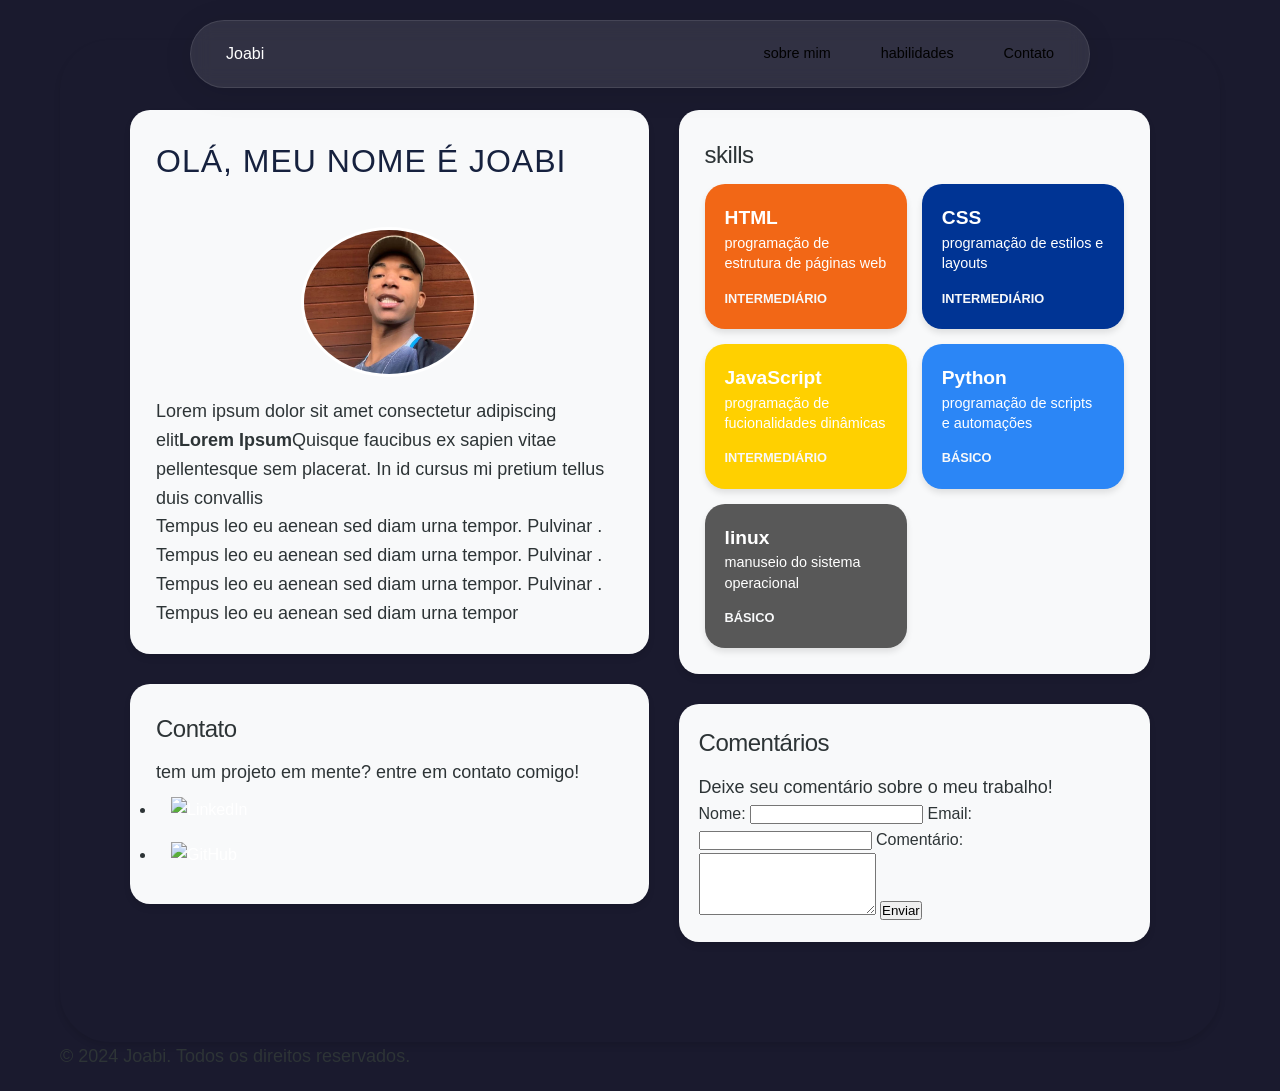
==== commit 6d00f74f: "ajuste no layout cards ajustando posição e tamanho dos cards" ====
--- a/index.html
+++ b/index.html
@@ -11,12 +11,12 @@
 
 <body>
     <header>
-        <nav class="glass-nav" id="glassnv"> <!--menu de navegacao-->
+        <!--menu de navegacao-->
+        <nav class="glass-nav" id="glassnv">
 
             <div class="logo">
                 <a href="#">Joabi</a>
             </div>
-
 
             <ul class="nav-links"> <!--lista nao ordenada de links navegcao-->
                 <li><a href="#sobre-mim">sobre mim</a></li>
@@ -27,134 +27,108 @@
     </header>
 
     <main>
-        <section class="container-principal" id="container-principal"> <!-- seção principal -->
-            <h2 id="sobre-mim">Olá, meu nome é Joabi</h2>
-            <div id="foto-perfil"><img id="perfil-foto" src="imagens/perfilfoto.png" alt="..." /></div>
-            <div class="container-principal-overlay">
-                <article>
+        <!-- Container grid -->
+        <div class="dashboard-container">
 
-                    <p>Lorem ipsum dolor sit amet consectetur adipiscing elit<strong>Lorem Ipsum</strong>Quisque
-                        faucibus ex
-                        sapien vitae pellentesque sem placerat. In id cursus mi pretium tellus duis convallis</p>
-                    <p>Tempus leo eu aenean sed diam urna tempor. Pulvinar vivamus fringilla lacus nec metus bibendum
-                        egestas.</p>
+            <!-- Coluna Esquerda -->
+            <div class="coluna-esquerda">
+                <section class="coluna-sobre" id="coluna-sobre">
 
-                    <p>Lorem ipsum dolor sit amet consectetur adipiscing elit. Quisque faucibus ex sapien vitae
-                        pellentesque
-                        sem placerat. In id cursus mi pretium tellus duis convallis.</p>
+                    <article>
+                    
+                        <h2 id="sobre-mim">Olá, meu nome é Joabi</h2>
+                        <div id="foto-perfil"><img id="perfil-foto" src="imagens/perfilfoto.png" alt="..." /></div>
+                    
+                        <p>Lorem ipsum dolor sit amet consectetur adipiscing elit<strong>Lorem Ipsum</strong>Quisque
+                            faucibus ex
+                            sapien vitae pellentesque sem placerat. In id cursus mi pretium tellus duis convallis</p>
+                        <p>Tempus leo eu aenean sed diam urna tempor. Pulvinar .</p>
+                        <p>Tempus leo eu aenean sed diam urna tempor. Pulvinar .
+                            Tempus leo eu aenean sed diam urna tempor. Pulvinar .
+                            Tempus leo eu aenean sed diam urna tempor</p>
+                    
+                    </article>
+                    </section>
 
-                    <p>Lorem ipsum dolor sit amet consectetur adipiscing elit. Quisque faucibus ex sapien vitae
-                        pellentesque sem placerat. In id cursus mi pretium tellus duis convallis. Tempus leo eu aenean
-                        sed diam urna tempor. Pulvinar vivamus fringilla lacus nec metus bibendum egestas.</p>
+                <section class="contato" id="contato">
+                    <h3>Contato</h3>
+                    <p>tem um projeto em mente? entre em contato comigo!</p>
+                    <ul class="social-icons">
+                        <li><a href="https://www.linkedin.com/in/joabi-silva-2b0b1b1b1/" target="_blank"><img
+                                    src="imagens/linkedin.png" alt="LinkedIn"></a></li>
+                        <li><a href="https://github.com/joabisilva" target="_blank"><img src="imagens/github.png"
+                                    alt="GitHub"></a></li>
+                    </ul>
+                </section>
 
-                    <p>Lorem ipsum dolor sit amet consectetur adipiscing elit. Quisque faucibus ex sapien vitae
-                        pellentesque sem placerat. In id cursus mi pretium tellus duis convallis. Tempus leo eu aenean
-                        sed diam urna tempor. Pulvinar vivamus fringilla lacus nec metus bibendum egestas.</p>
-                </article>
             </div>
 
-            <section class="habilidades" id="habilidades"> <!-- seção de habilidades -->
-        
+
+            <!-- Coluna Direita -->
+            <div class="coluna-direita">
+                <section class="coluna-skills" id="skills">
+
                     <h3>skills</h3>
 
                     <div class="container-cards">
 
-                        <div class="habilidade" style="--index: 0;">
+                        <div class="habilidade">
                             <h4 class="icon">HTML</h4>
                             <p>programação de estrutura de páginas web</p>
                             <span class="nivel">intermediário</span>
                         </div>
 
-                        <div class="habilidade" style="--index: 1;">
+                        <div class="habilidade">
                             <h4 class="icon">CSS</h4>
                             <p>programação de estilos e layouts</p>
                             <span class="nivel">intermediário</span>
                         </div>
 
-                        <div class="habilidade" style="--index: 2;">
+                        <div class="habilidade">
                             <h4 class="icon">JavaScript</h4>
-                           <p>programação de fucionalidades dinâmicas</p>
-                           <span class="nivel">intermediário</span>
+                            <p>programação de fucionalidades dinâmicas</p>
+                            <span class="nivel">intermediário</span>
                         </div>
 
-                        <div class="habilidade" style="--index: 3;">
+                        <div class="habilidade">
                             <h4 class="icon">Python</h4>
                             <p>programação de scripts e automações</p>
                             <span class="nivel">básico</span>
                         </div>
 
-                        <div class="habilidade" style="--index: 4;">
+                        <div class="habilidade">
                             <h4 class="icon">linux</h4>
                             <p>manuseio do sistema operacional</p>
                             <span class="nivel">básico</span>
                         </div>
                     </div>
 
-            </section>
+                </section>
 
-            <section> <!--seção de links-->
-                <h2 id="links de projetos">links e projetos</h2>
-                <article>
-                    <ul>
-                        <li>#</li>
-                        <li>#</li>
-                        <li>#</li>
-                        <li>#</li>
-                    </ul>
-                </article>
-            </section>
+                <section class="comentarios">
+                    <h3>Comentários</h3>
+                    <p>Deixe seu comentário sobre o meu trabalho!</p>
+                    <form action="#" method="post">
+                        <label for="nome">Nome:</label>
+                        <input type="text" id="nome" name="nome" required>
 
-            <section class="interacao" id="interacao"> <!-- seção de conhecimento do usuário -->
-                <p> já conhece alguma das tecnologias que utilizo?</p>
-                <p><a href="quiz.html">Faça o quiz de conhecimento</a></p>
-            </section>
+                        <label for="email">Email:</label>
+                        <input type="email" id="email" name="email" required>
 
-        </section>
+                        <label for="comentario">Comentário:</label>
+                        <textarea id="comentario" name="comentario" rows="4" required></textarea>
 
-        <section>
+                        <button type="submit">Enviar</button>
+                    </form>
+                </section>
+            </div>
 
-            <h2 id="links">Projetos</h2>
-            <ul>
-                <li><a href="#">Projeto 1</a></li>
-                <li><a href="#">Projeto 2</a></li>
-                <li><a href="#">Projeto 3</a></li>
-            </ul>
 
-        </section>
-
+        </div>
     </main>
 
-    <footer> <!-- rodapé com contatos e sugestão de ideias -->
-        <section class="container-footer" id="container">
-
-            <h3 id="contato">contato</h3>
-
-            <p>tem um projeto em mente, você pode me enviar um email ou ligar para meu número profissional.</p>
-
-            <ul>
-                <li><a href="mailto:seuemail@example.com">Email</a></li>
-                <li><a href="tel:+551112345678">Número de telefone</a></li>
-            </ul>
-
-            <p>tem alguma sugestão? deixe seu feedback. Ajudeme a melhorar sua experiência!</p>
-
-            <form action="" method="post">
-                <label for="mensagem">📱Mensagem:</label>
-                <textarea id="mensagem" name="mensagem" cols="30" rows="8" required></textarea>
-
-                <label for="nome">Nome:</label>
-                <input type="text" id="nome" name="nome" required>
-
-                <label for="email">📧Email:</label>
-                <input type="email" id="email" name="email" required>
-
-                <button type="submit" id="enviar">Enviar</button>
-                <p>&copy; todos os direitos reservados</p>
-            </form>
-
-        </section>
-
-
+    <footer> <!--rodapé -->
+        <p>&copy; 2024 Joabi. Todos os direitos reservados.</p>
     </footer>
 
 </body>
--- a/style.css
+++ b/style.css
@@ -132,14 +132,35 @@
     max-width: 800px;
 }
 
-.container-principal {
+.dashboard-container {
+    display: grid;
+    grid-template-columns: 1.1fr 1fr;
+    gap: 30px;
     max-width: 1200px;
     margin: 0 auto;
-    padding: 40px 20px;
+    padding: 20px;
+}
+
+.coluna-direita  .coluna-esquerda {         
+    display: flex;
+    flex-direction: column;
+    gap: 5px;
+}
+
+.coluna-sobre, .coluna-skills, .contato, .comentarios {
     background-color: var(--cor-fundo);
-}
-
-
+    padding: 26px;
+    border-radius: 20px;
+    box-shadow: var(--sombra-padrao);
+}
+
+.comentarios {
+    grid-column: 1 / -1;
+    background-color: var(--cor-fundo);
+    border-radius: 20px;
+    padding: 20px;
+    box-shadow: var(--sombra-padrao);
+}
 
 .container-footer {
     max-width: 1200px;
@@ -198,59 +219,63 @@
     transition: transform 0.3s ease
 }
 
-
-
-#perfil-foto:hover { transform: scale(1.05);
-}
-
-/* Estilo para a seção de habilidades */
+#perfil-foto:hover { 
+    transform:translateY(-5px);
+}
+
 .container-cards{
     display: flex;
-    overflow: hidden;
-    position: relative;
+    flex-direction: row;
+    flex-wrap: wrap;
+    gap: 15px;
+    width: 100%;
+}
+
+.habilidade {
+    display: flex;
+    flex-direction: column;
     justify-content: center;
-    width: 100%;
-    height: 300px;
-}
-
-.habilidade{
-    position: absolute;
-    transform: translateX(80px);
-
-    flex: 0 0 200px;
-    width: 200px;
-    min-height: 250px;
+
+    width: calc(50% - 7.5px);
+    min-height: 100px;
     padding: 20px;
-    border-radius: 10px;
+    border-radius: 20px;
+
+    border-radius: 20px;
     box-shadow: var(--sombra-padrao);
-
-    opacity: 0;
-    animation: aparecer-e-sai 6s ease-in-out infinite;
-    animation-delay: calc(var(--index) * 6s);
-}
-
-@keyframes aparecer-e-sai {
-    0% {opacity: 0; transform: translateX(80px);}
-
-    20% {opacity: 1; transform: translateX(0);}
-
-    80% {opacity: 1; transform: translateX(0);}
-
-    100% {opacity: 0; transform: translateX(-80px);}
-}
-
-.habilidade:nth-child(1) {--index: 0; background-color: var(--cor-larnja);}
-.habilidade:nth-child(2) {--index: 1; background-color: var(--cor-azul);}
-.habilidade:nth-child(3) {--index: 2; background-color: var(--cor-amarelo);}
-.habilidade:nth-child(4) {--index: 3; background-color: var(--cor-azul-claro);}
-.habilidade:nth-child(5) {--index: 4; background-color: var(--cor-cinza);}
-
-
-.habilidade h4{
+    transition: transform 0.3s ease, opacity 0.3s ease;
+
+    color: var(--cor-branca);
+}
+
+.habilidade h4 {
     font-size: 1.2em;
-    color: var(--cor-branca);
-    margin-bottom: 10px;
-}
+    line-height: 1.5;
+}
+
+.habilidade p {
+    font-size: 0.9rem;
+    margin-bottom: 15px;
+    line-height: 1.5;
+}
+
+.habilidade span {
+    font-size: 0.8rem;
+    font-weight: bold;
+    text-transform: uppercase;
+    color: rgba(255, 255, 255, 0.8);
+}
+
+.habilidade:hover {
+    transform: translateY(-8px);
+    box-shadow: var(--sombra-forte);
+}
+
+.habilidade:nth-child(1) { background-color: var(--cor-larnja); }
+.habilidade:nth-child(2) { background-color: var(--cor-azul); }
+.habilidade:nth-child(3) { background-color: var(--cor-amarelo); }
+.habilidade:nth-child(4) { background-color: var(--cor-azul-claro); }
+.habilidade:nth-child(5) { background-color: var(--cor-cinza); }
 
 .habilidade p{
     font-size: 0.9rem;
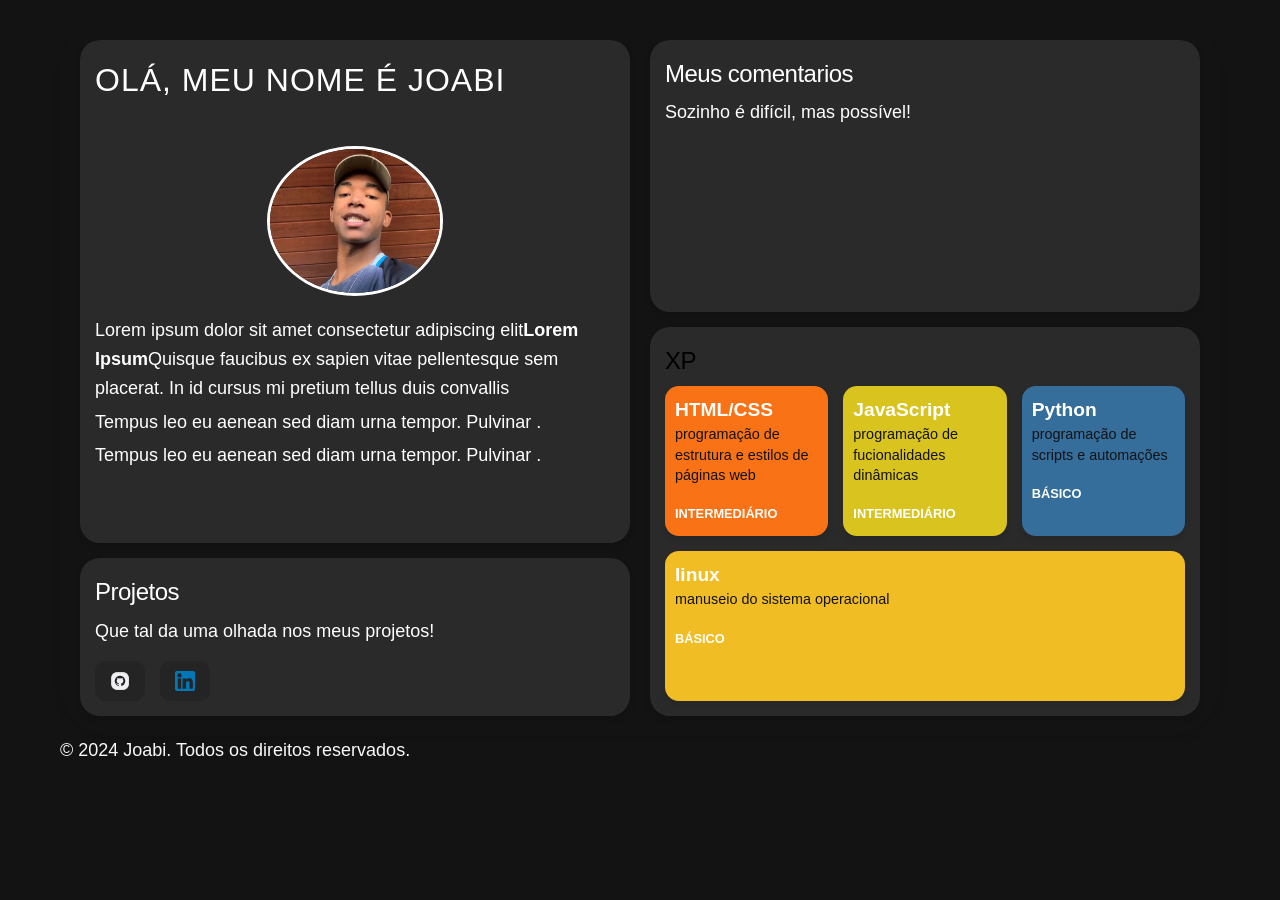
==== commit 0beef9b9: "ajuste de icones de rede social e centralização adicionando icones com img ajustando padding" ====
--- a/index.html
+++ b/index.html
@@ -10,77 +10,90 @@
 </head>
 
 <body>
-    <header>
-        <!--menu de navegacao-->
-        <nav class="glass-nav" id="glassnv">
-
-            <div class="logo">
-                <a href="#">Joabi</a>
-            </div>
-
-            <ul class="nav-links"> <!--lista nao ordenada de links navegcao-->
-                <li><a href="#sobre-mim">sobre mim</a></li>
-                <li><a href="#habilidades">habilidades</a></li>
-                <li><a href="#contato">Contato</a></li>
-            </ul>
-        </nav>
-    </header>
-
     <main>
         <!-- Container grid -->
         <div class="dashboard-container">
-
-            <!-- Coluna Esquerda -->
+ 
             <div class="coluna-esquerda">
                 <section class="coluna-sobre" id="coluna-sobre">
 
                     <article>
-                    
+
                         <h2 id="sobre-mim">Olá, meu nome é Joabi</h2>
                         <div id="foto-perfil"><img id="perfil-foto" src="imagens/perfilfoto.png" alt="..." /></div>
-                    
+
                         <p>Lorem ipsum dolor sit amet consectetur adipiscing elit<strong>Lorem Ipsum</strong>Quisque
                             faucibus ex
                             sapien vitae pellentesque sem placerat. In id cursus mi pretium tellus duis convallis</p>
                         <p>Tempus leo eu aenean sed diam urna tempor. Pulvinar .</p>
-                        <p>Tempus leo eu aenean sed diam urna tempor. Pulvinar .
-                            Tempus leo eu aenean sed diam urna tempor. Pulvinar .
-                            Tempus leo eu aenean sed diam urna tempor</p>
-                    
+                        <p>Tempus leo eu aenean sed diam urna tempor. Pulvinar .</p>
+
                     </article>
-                    </section>
+                </section>
 
                 <section class="contato" id="contato">
-                    <h3>Contato</h3>
-                    <p>tem um projeto em mente? entre em contato comigo!</p>
-                    <ul class="social-icons">
-                        <li><a href="https://www.linkedin.com/in/joabi-silva-2b0b1b1b1/" target="_blank"><img
-                                    src="imagens/linkedin.png" alt="LinkedIn"></a></li>
-                        <li><a href="https://github.com/joabisilva" target="_blank"><img src="imagens/github.png"
-                                    alt="GitHub"></a></li>
-                    </ul>
+                    <h3>Projetos</h3>
+                    <p>Que tal da uma olhada nos meus projetos!</p>
+
+                    <div class="icones-redes">
+                        <a href="https://github.com/srsono" target="_blank" class="link-redes" id="github-icon"><img
+                                src="imagens/github.webp" alt="GitHub"></a>
+                        <a href="https://www.linkedin.com/in/joabi-silva-2b0b1b1b1/" target="_blank" class="link-redes"
+                            id="linkedin-icon"><img src="imagens/174857.png" alt="LinkedIn"></a>
+                    </div>
                 </section>
 
             </div>
 
+            <div class="coluna-direita">
 
-            <!-- Coluna Direita -->
-            <div class="coluna-direita">
+                <section class="comentarios" id="comentarios">
+                    <h3>Meus comentarios</h3>
+                    <p>Sozinho é difícil, mas possível!</p>
+
+                    <div class="container-feed">
+
+                        <div class="comentario-card " style="--index: 0;">
+                            <h4>grid</h4>
+                            <p>È facil quando você entende o conceito, Pense como uma tabela de excel é isso</p>
+                            <span class="data">Não exatamente...</span>
+                        </div>
+
+                        <div class="comentario-card " style="--index: 1;">
+                            <h4>flexbox</h4>
+                            <p>È acho que é mais difícil de entender no início, mas com prática fica mais fácil!</p>
+                            <span class="data">Divs com display: flex!</span>
+                        </div>
+
+                        <div class="comentario-card " style="--index: 3;">
+                            <h4>responsividade</h4>
+                            <p>È essencial para sites que funcionem bem em dispositivos, Essencial e obrigatório.</p>
+                            <span class="data">"Simples"</span>
+                        </div>
+
+                        <div class="comentario-card " style="--index: 4;">
+                            <h4>animações</h4>
+                            <p>Como são apenas comentarios usar keyframes pareceu mais adequado no meu ponto de vista!</p>
+                            <span class="data">Interessante na verdade</span>
+                        </div>
+
+                        <div class="comentario-card " style="--index: 5;">
+                            <h4>Só faça</h4>
+                            <p>Apesar de simples,Fazer isso sozinho sem ser apenas um copia e cola foi algo muito significativo!</p>
+                            <span class="data">Só faz e deu.</span>
+                        </div>
+                    </div>
+                </section>
+
                 <section class="coluna-skills" id="skills">
 
-                    <h3>skills</h3>
+                    <h3>XP</h3>
 
                     <div class="container-cards">
 
                         <div class="habilidade">
-                            <h4 class="icon">HTML</h4>
-                            <p>programação de estrutura de páginas web</p>
-                            <span class="nivel">intermediário</span>
-                        </div>
-
-                        <div class="habilidade">
-                            <h4 class="icon">CSS</h4>
-                            <p>programação de estilos e layouts</p>
+                            <h4 class="icon">HTML/CSS</h4>
+                            <p>programação de estrutura e estilos de páginas web</p>
                             <span class="nivel">intermediário</span>
                         </div>
 
@@ -104,23 +117,6 @@
                     </div>
 
                 </section>
-
-                <section class="comentarios">
-                    <h3>Comentários</h3>
-                    <p>Deixe seu comentário sobre o meu trabalho!</p>
-                    <form action="#" method="post">
-                        <label for="nome">Nome:</label>
-                        <input type="text" id="nome" name="nome" required>
-
-                        <label for="email">Email:</label>
-                        <input type="email" id="email" name="email" required>
-
-                        <label for="comentario">Comentário:</label>
-                        <textarea id="comentario" name="comentario" rows="4" required></textarea>
-
-                        <button type="submit">Enviar</button>
-                    </form>
-                </section>
             </div>
 
 
--- a/style.css
+++ b/style.css
@@ -2,111 +2,46 @@
     margin: 0;
     padding: 0;
     box-sizing: border-box;
-    font-family: 'Inter', -apple-system, BlinkMacSystemFont, 'Segoe UI', sans-serif;}
+    font-family: 'Inter', sans-serif;}
 
 :root {
-    /* CORES PRINCIPAIS*/
-    --cor-primaria: #1a1a2e;
-    --cor-secundaria: #16213e;
-    --cor-destaque: #e94560;
-    --cor-roxo: #6c3cb0;
-    --cor-larnja: #f26716;    
-    --cor-azul: #003494;      
-    --cor-amarelo: #ffd000;   
-    --cor-azul-claro: #2b86f6; 
-    --cor-cinza: #585858;     
-    --cor-fundo: #f8f9fa;
-    --cor-fundo-escuro: #1a1a2e;
-    --cor-texto: #2d3436;
-    --cor-texto-claro: #636e72;
-    --cor-branca: #ffffff;
-
-    /* SOMBRAS */
+    --cor-azul: #3777abe0; 
+    --cor-larnja: #e34f26cf;
+    --cor-blaze-orange: #F97316;
+    --cor-ouro: #df9e5e;   
+    --cor-amarelo-claro: #fcc624f1;
+    --cor-amarelo: #f7de1ed9;
+    --cor-branca: #FFFFFF;
+    --cor-branca-gelo: #f8f9fa;
+    --cor-obsidian: #656565;
+    --cor-cinza-trasparente: #252525f6;
+    --cor-cinza-escuro: #2a2a2a;
+    --cor-jet-black: #131313;        
+
     --sombra-padrao: 0 4px 6px rgba(0, 0, 0, 0.1);
     --sombra-forte: 0 10px 30px rgba(0, 0, 0, 0.2);
-
-    /* GRADIENTES */
-    --gradiente-primario: linear-gradient(135deg, #1a1a2e, #6c3cb0);
 }
 
 body {
     font-family: 'Inter', -apple-system, BlinkMacSystemFont, 'Segoe UI', sans-serif;
-    background-color: var(--cor-fundo-escuro);
+    
+    background: radial-gradient(circle at 50% 80%, #131313 0%, #131313 60%);
+    
     color: var(--cor-texto);
     line-height: 1.6;
     padding: 20px;
     max-width: 1200px;
     margin: 0 auto;
-}
-
-header {
-    display: flex;
-    justify-content: center;
-    width: 100%;
-    padding-top: 20px;
-}
-
-.glass-nav {
-    display: flex;
-    justify-content: space-between;
-    align-items: center;
-
-
-    width: 90%;
-    max-width: 900px;
-    padding: 10px 20px;
-
-
-    position: fixed;
-    top: 20px;
-    left: 50%;
-    transform: translateX(-50%);
-    z-index: 1000;
-
-    background: rgba(255, 255, 255, 0.1);
-    backdrop-filter: blur(10px);
-    -webkit-backdrop-filter: blur(10px);
-    border: 1px solid rgba(255, 255, 255, 0.1);
-    border-radius: 50px;
-    box-shadow: 0 4px 30px rgba(0, 0, 0, 0.1);
-}
-
-.nav-logo  a {
-    color: #fff;
-    font-weight: bold;
-    text-decoration: none;
-    font-size: 1.1rem;
-    letter-spacing: -0.5px;
-}
-
-.nav-links {
-    display: flex;
-    list-style: none;
-    gap: 20px;
-    margin:0%;
-    padding:0%;
-}
-
-.nav-links li a {
-    color: #020202;
-    text-decoration: none;
-    font-size: 0.9rem;
-    transition: color 0.3s ease;
-}
-
-.nav-links li a:hover {
-    color: var(--cor-roxo);
+    min-height: 100vh; 
 }
 
 main {
-    padding: 50px;
+    padding: 0px;
     border-radius: 50px;
     box-shadow: var(--sombra-padrao);
 }
 
-h1,
-h2,
-h3 {
+h1,h2,h3 {
     font-weight: 300;
     letter-spacing: -0.5px;
 }
@@ -127,39 +62,125 @@
 }
 
 p {
-    color: var(--cor-texto);
+    color: var(--cor-branca-gelo);
     font-size: 18px;
     max-width: 800px;
 }
 
+.coluna-sobre p, .coluna-sobre h2,.contato p, .comentarios p, .comentarios h3, .contato h3, .contato p {
+    color: var(--cor-branca)
+}
+
 .dashboard-container {
     display: grid;
-    grid-template-columns: 1.1fr 1fr;
-    gap: 30px;
+    grid-template-columns: 1fr 1fr;
+    gap: 20px;
     max-width: 1200px;
     margin: 0 auto;
     padding: 20px;
-}
-
-.coluna-direita  .coluna-esquerda {         
+    align-items: stretch;
+}
+
+.coluna-direita, .coluna-esquerda {         
     display: flex;
     flex-direction: column;
-    gap: 5px;
+    gap: 15px;
 }
 
 .coluna-sobre, .coluna-skills, .contato, .comentarios {
-    background-color: var(--cor-fundo);
-    padding: 26px;
+    background: var(--cor-cinza-escuro);
+    padding: 15px;
     border-radius: 20px;
     box-shadow: var(--sombra-padrao);
 }
 
-.comentarios {
-    grid-column: 1 / -1;
-    background-color: var(--cor-fundo);
-    border-radius: 20px;
-    padding: 20px;
-    box-shadow: var(--sombra-padrao);
+.coluna-sobre {
+    flex-grow: 1;
+   min-height: 400px;
+}
+
+/*Esconde barra de rolagem*/
+.coluna-sobre::-webkit-scrollbar {
+    width: 0px;
+    background: transparent;
+}
+
+.contato{
+    flex-grow: 0;
+}
+
+.comentarios{
+    flex-grow: 1;
+}
+
+.icon-linux{
+    width: 35px;
+    height: 35px;
+    object-fit: contain;
+    margin-bottom: 8px;
+}
+
+.icones-redes{
+    display: flex;
+    gap: 15px;
+    margin-top: 15px;
+    flex-wrap: wrap;
+}
+
+.link-redes{
+    display: flex;
+    align-items: center;
+    gap: 8px;
+    padding: 10px 15px;
+    background-color: var(--cor-cinza-trasparente);
+    color: var(--cor-branca-gelo);
+    border-radius: 10px;
+    text-decoration: none;
+    font-weight: 600;
+    transition: transform 0.3s ease, background-color 0.3s ease;
+}
+
+.link-redes img{
+    width: 20px;
+    height: 20px;
+    object-fit: contain;
+}
+
+.link-redes:hover{
+    transform: translateY(-5px);
+    background-color: var(--cor-ouro);
+}
+
+.container-feed{
+    position: relative;
+    height: 160px;
+    width: 100%;
+    overflow: hidden;
+    margin-top: 10px;
+
+}
+
+.comentario-card {
+    position: absolute;
+    padding: 15px;
+    top: 0; left: 0;
+    width: 100%; 
+    border-radius: 10px;
+    background-color:f8f9fa;
+    opacity: 0;
+
+    animation: aparecer-sair 24s ease-in-out infinite;
+
+    animation-delay: calc(var(--index) * 4s);
+}
+
+@keyframes aparecer-sair {
+    0% { opacity: 0; transform: translateX(20px); }
+    5% { opacity: 1; transform: translateX(0); }
+    15% { opacity: 1; transform: translateX(0); }
+    20% { opacity: 0; transform: translateX(-20px); }
+    100% { opacity: 0; transform: translateX(-20px); }
+
 }
 
 .container-footer {
@@ -170,7 +191,7 @@
 
 a {
     text-decoration: none;
-    color: var(--cor-branca);
+    color: var(--cor-branca-gelo);
     padding: 10px 15px;
     display: block;
     transition: background-color 0.1s ease, color 0.1s ease;
@@ -180,25 +201,31 @@
 .container h1 {
     font-size: 2.5em;
     margin-bottom: 20px;
-    color: var(--cor-primaria);
     text-align: center;
 }
 
 section {
-    margin-bottom: 30px;
-    padding: 30px;
-    background-color: var(--cor-branca);
-    border-radius: 10px;
-    box-shadow: 0 5px 15px rgba(0, 0, 0, 0.05);
+    margin-bottom: 0px;
+    padding: 0px;
+    background-color: transparent;
+    box-shadow: none;
+}
+
+section p {
+    margin-bottom: 5px;;
 }
 
 section h2 {
-    color: var(--cor-secundaria);
+    color: var(--cor-azul);
     margin-bottom: 15px;
     padding-bottom: 20px;
     font-size: 2em;
     text-transform: uppercase;
     letter-spacing: 1px;
+}
+
+section h3 {
+    margin-bottom: 5px;
 }
 
 /*imagens responsivas */
@@ -229,19 +256,20 @@
     flex-wrap: wrap;
     gap: 15px;
     width: 100%;
+    justify-content:space-between;
+    align-items: stretch;
 }
 
 .habilidade {
-    display: flex;
+    flex: 1 1 150px;
     flex-direction: column;
-    justify-content: center;
-
-    width: calc(50% - 7.5px);
-    min-height: 100px;
-    padding: 20px;
-    border-radius: 20px;
-
-    border-radius: 20px;
+    justify-content: center;;
+
+    width: 150px;
+    height: 150px;
+    padding: 10px;
+    border-radius: 14px;
+
     box-shadow: var(--sombra-padrao);
     transition: transform 0.3s ease, opacity 0.3s ease;
 
@@ -268,18 +296,17 @@
 
 .habilidade:hover {
     transform: translateY(-8px);
-    box-shadow: var(--sombra-forte);
-}
-
-.habilidade:nth-child(1) { background-color: var(--cor-larnja); }
-.habilidade:nth-child(2) { background-color: var(--cor-azul); }
-.habilidade:nth-child(3) { background-color: var(--cor-amarelo); }
-.habilidade:nth-child(4) { background-color: var(--cor-azul-claro); }
-.habilidade:nth-child(5) { background-color: var(--cor-cinza); }
+    box-shadow: 0 10px 30px rgba(223, 159, 94, 0.205); 
+}
+
+.habilidade:nth-child(1) { background-color: var(--cor-blaze-orange); }
+.habilidade:nth-child(2) { background-color: var(--cor-amarelo); }
+.habilidade:nth-child(3) { background-color: var(--cor-azul); }
+.habilidade:nth-child(4) { background-color: var(--cor-amarelo-claro); }
 
 .habilidade p{
     font-size: 0.9rem;
-    color: var(--cor-branca);
+    color: var(--cor-jet-black);
     margin-bottom: 15px;
     line-height: 1.4;
 }
@@ -291,27 +318,6 @@
     color: var(--cor-fundo);
 }
 
-/* Cores das habilidades */
-.habilidade:nth-child(1) {
-    background-color: var(--cor-larnja);
-}
-
-.habilidade:nth-child(2) {
-    background-color: var(--cor-azul);
-}
-
-.habilidade:nth-child(3) {
-    background-color: var(--cor-amarelo);
-}
-
-.habilidade:nth-child(4) {
-    background-color: var(--cor-azul-claro);
-}
-
-.habilidade:nth-child(5) {
-    background-color: var(--cor-cinza);
-}
-
 /* Responsividade */
 @media(max-width: 600px) {
     .main {
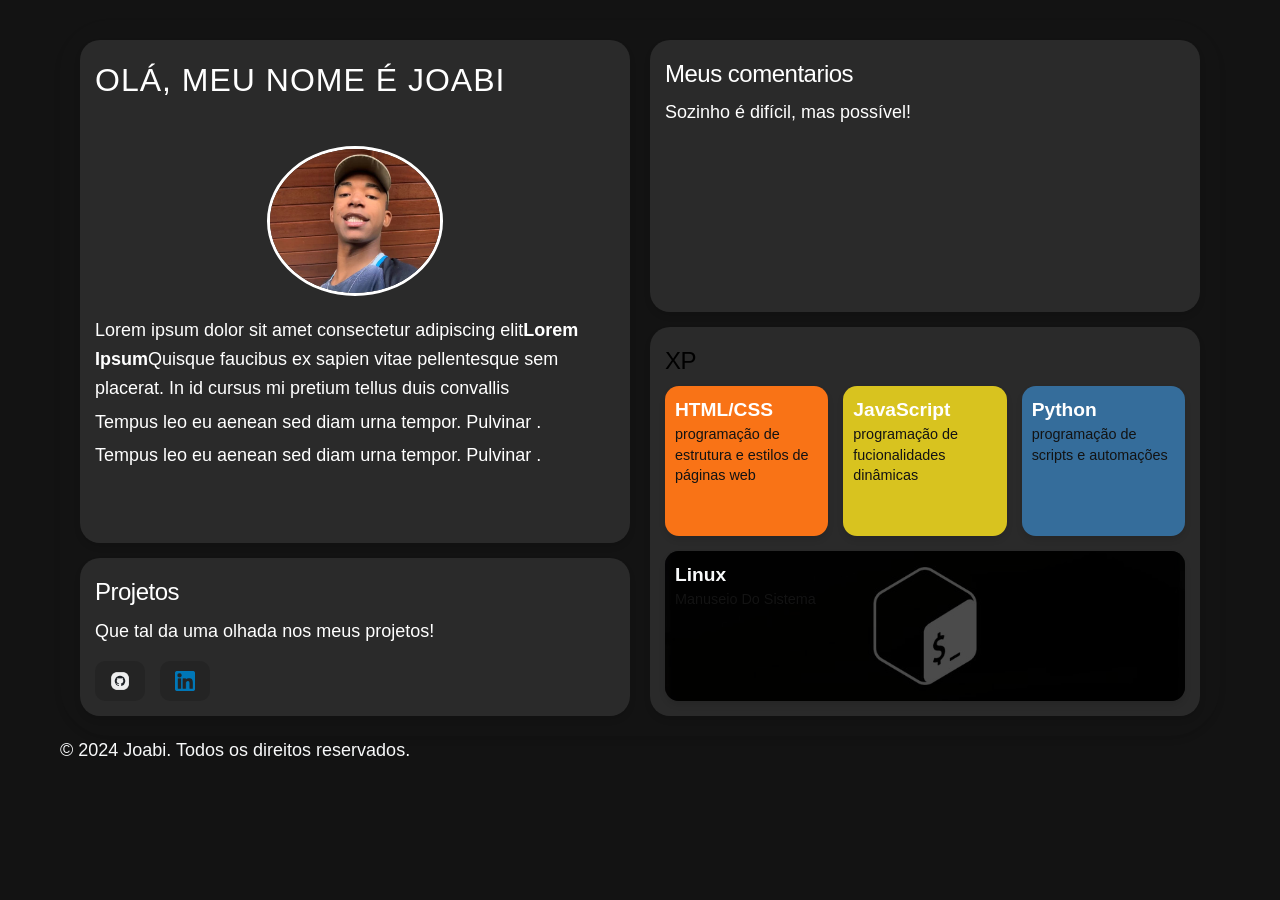
==== commit c3752dd2: "ajustando cards de habilidade ajustando fundo card com overlaw" ====
--- a/index.html
+++ b/index.html
@@ -94,26 +94,22 @@
                         <div class="habilidade">
                             <h4 class="icon">HTML/CSS</h4>
                             <p>programação de estrutura e estilos de páginas web</p>
-                            <span class="nivel">intermediário</span>
                         </div>
 
                         <div class="habilidade">
                             <h4 class="icon">JavaScript</h4>
                             <p>programação de fucionalidades dinâmicas</p>
-                            <span class="nivel">intermediário</span>
                         </div>
 
                         <div class="habilidade">
                             <h4 class="icon">Python</h4>
                             <p>programação de scripts e automações</p>
-                            <span class="nivel">básico</span>
                         </div>
-
-                        <div class="habilidade">
+ 
+                        <div class="habilidade card-linux">
                             <h4 class="icon">linux</h4>
-                            <p>manuseio do sistema operacional</p>
-                            <span class="nivel">básico</span>
-                        </div>
+                            <p>manuseio do sistema</p>
+                     </div>
                     </div>
 
                 </section>
--- a/style.css
+++ b/style.css
@@ -182,6 +182,32 @@
     100% { opacity: 0; transform: translateX(-20px); }
 
 }
+.card-linux{
+    background-image: url('imagens/Bash.jpeg');
+    background-size: cover;
+    background-position: center;
+
+    position: relative;
+
+    color: var(--cor-branca);
+}
+
+.card-linux::before {
+    content: "";
+    position: absolute;
+    top: 0; left: 0;
+    width: 100%; height: 100%;
+    background-color: rgba(0, 0, 0, 0.7);
+    border-radius: 14px;
+    z-index: 1;
+}
+
+.card-linux h4, .card-linux p {
+    position: relative;
+    z-index: 2;
+    color: var(--cor-branca-gelo);
+    text-transform: capitalize;
+}
 
 .container-footer {
     max-width: 1200px;
@@ -296,7 +322,7 @@
 
 .habilidade:hover {
     transform: translateY(-8px);
-    box-shadow: 0 10px 30px rgba(223, 159, 94, 0.205); 
+    box-shadow: 0 10px 30px rgba(70, 70, 69, 0.369); 
 }
 
 .habilidade:nth-child(1) { background-color: var(--cor-blaze-orange); }
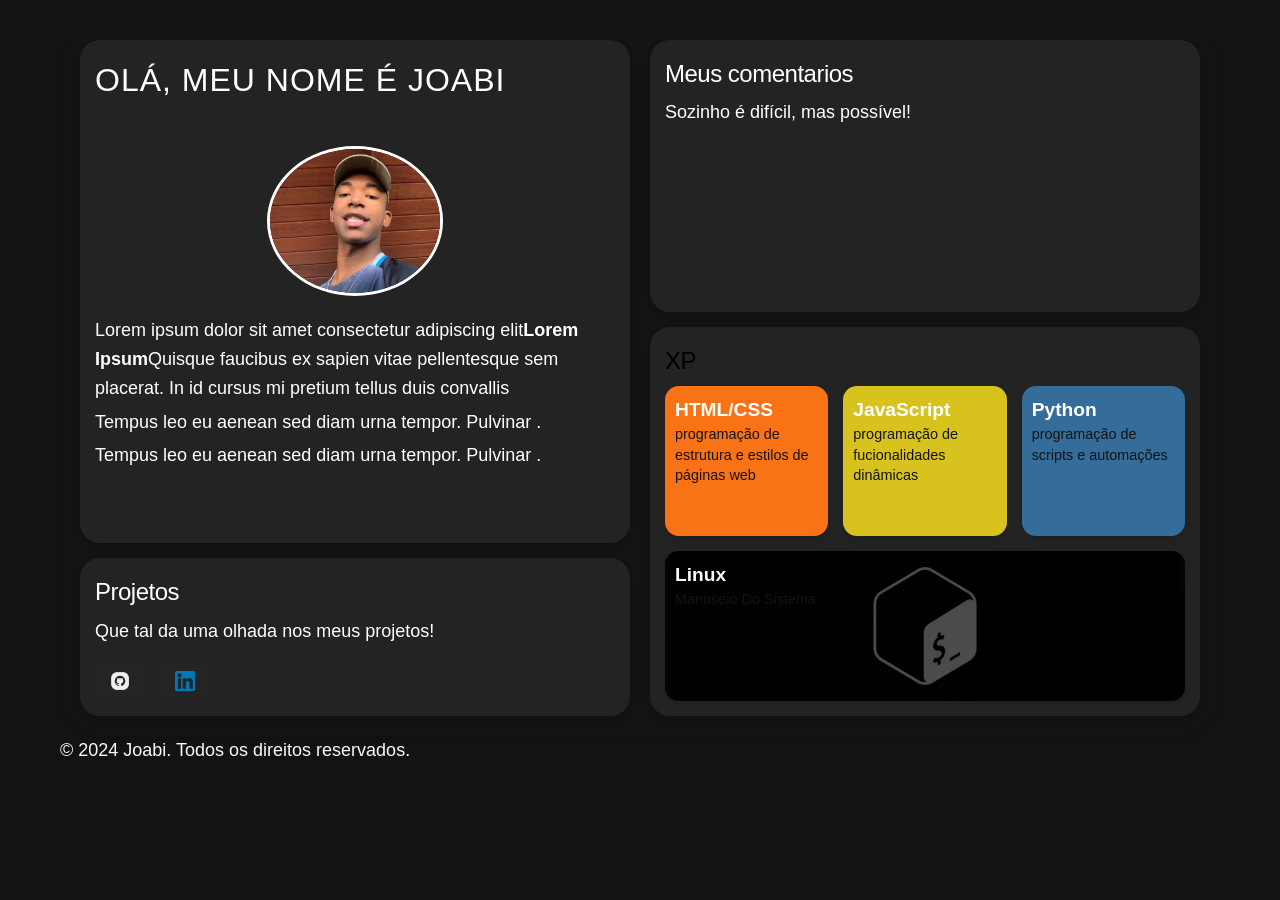
==== commit f9eb8d6a: "ajuste de cor e comentarios adiconando comentarios novos e ajustando tempo" ====
--- a/index.html
+++ b/index.html
@@ -78,6 +78,12 @@
                         </div>
 
                         <div class="comentario-card " style="--index: 5;">
+                            <h4>Desanimação</h4>
+                            <p>Esse projeto foi um desafio não só no aspecto técnico, mas também emocional!</p>
+                            <span class="data">Interessante na verdade</span>
+                        </div>
+
+                        <div class="comentario-card " style="--index: 6;">
                             <h4>Só faça</h4>
                             <p>Apesar de simples,Fazer isso sozinho sem ser apenas um copia e cola foi algo muito significativo!</p>
                             <span class="data">Só faz e deu.</span>
--- a/style.css
+++ b/style.css
@@ -15,7 +15,7 @@
     --cor-branca-gelo: #f8f9fa;
     --cor-obsidian: #656565;
     --cor-cinza-trasparente: #252525f6;
-    --cor-cinza-escuro: #2a2a2a;
+    --cor-cinza-escuro: #232323;
     --cor-jet-black: #131313;        
 
     --sombra-padrao: 0 4px 6px rgba(0, 0, 0, 0.1);
@@ -169,9 +169,9 @@
     background-color:f8f9fa;
     opacity: 0;
 
-    animation: aparecer-sair 24s ease-in-out infinite;
-
-    animation-delay: calc(var(--index) * 4s);
+    animation: aparecer-sair 20s ease-in-out infinite;
+
+    animation-delay: calc(var(--index) * 20s);
 }
 
 @keyframes aparecer-sair {
